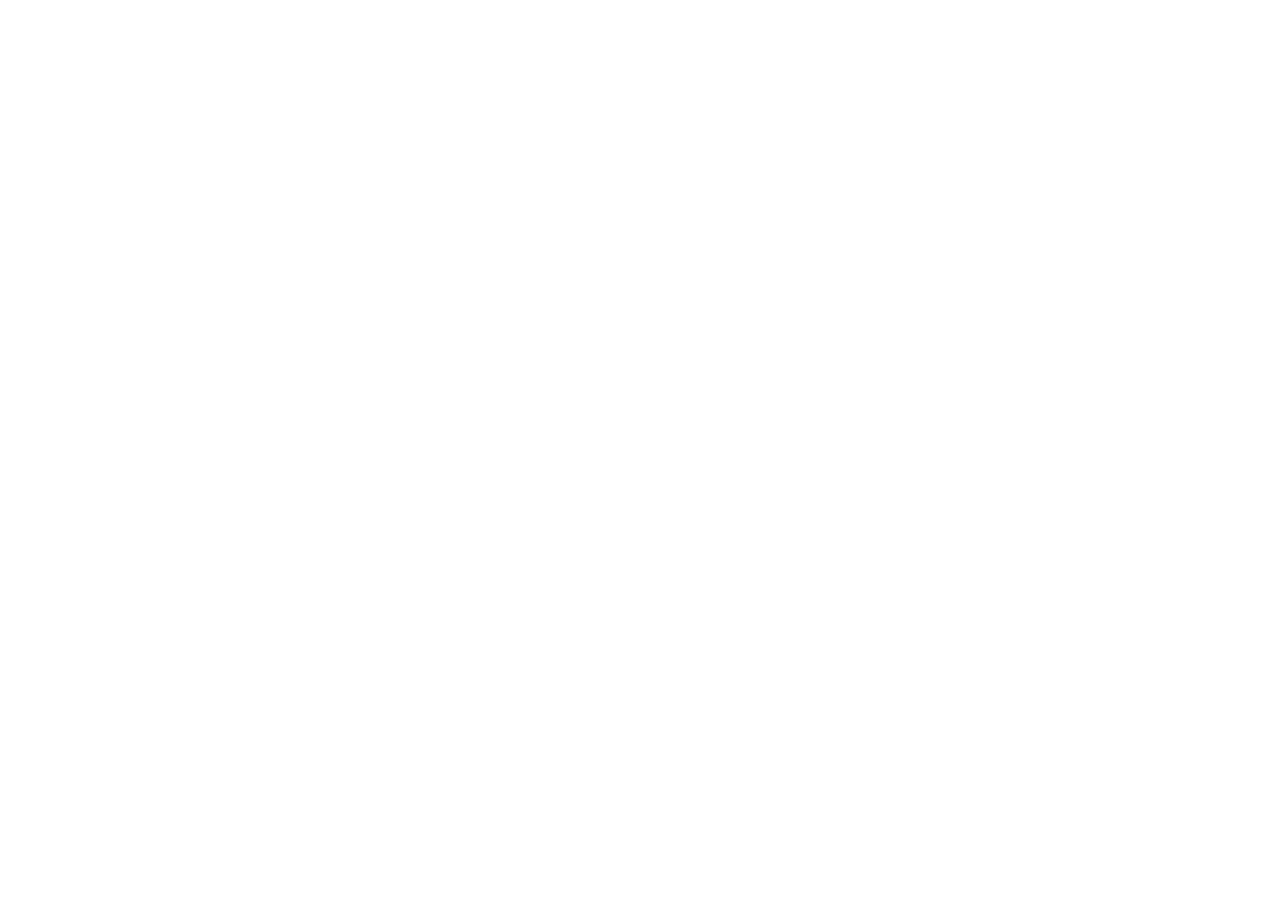
==== index.html @ 314876eb "la genèse" ====
<!DOCTYPE html>
<html lang="fr">
<head>
    <meta charset="UTF-8">
    <meta name="viewport" content="width=device-width, initial-scale=1.0">
    <link rel="stylesheet" href="assets/css/indexStyle.css">
    <title>VS PROD - Label de production de Street Artiste / AMIENS</title>
</head>

<body >




</body>


</html>
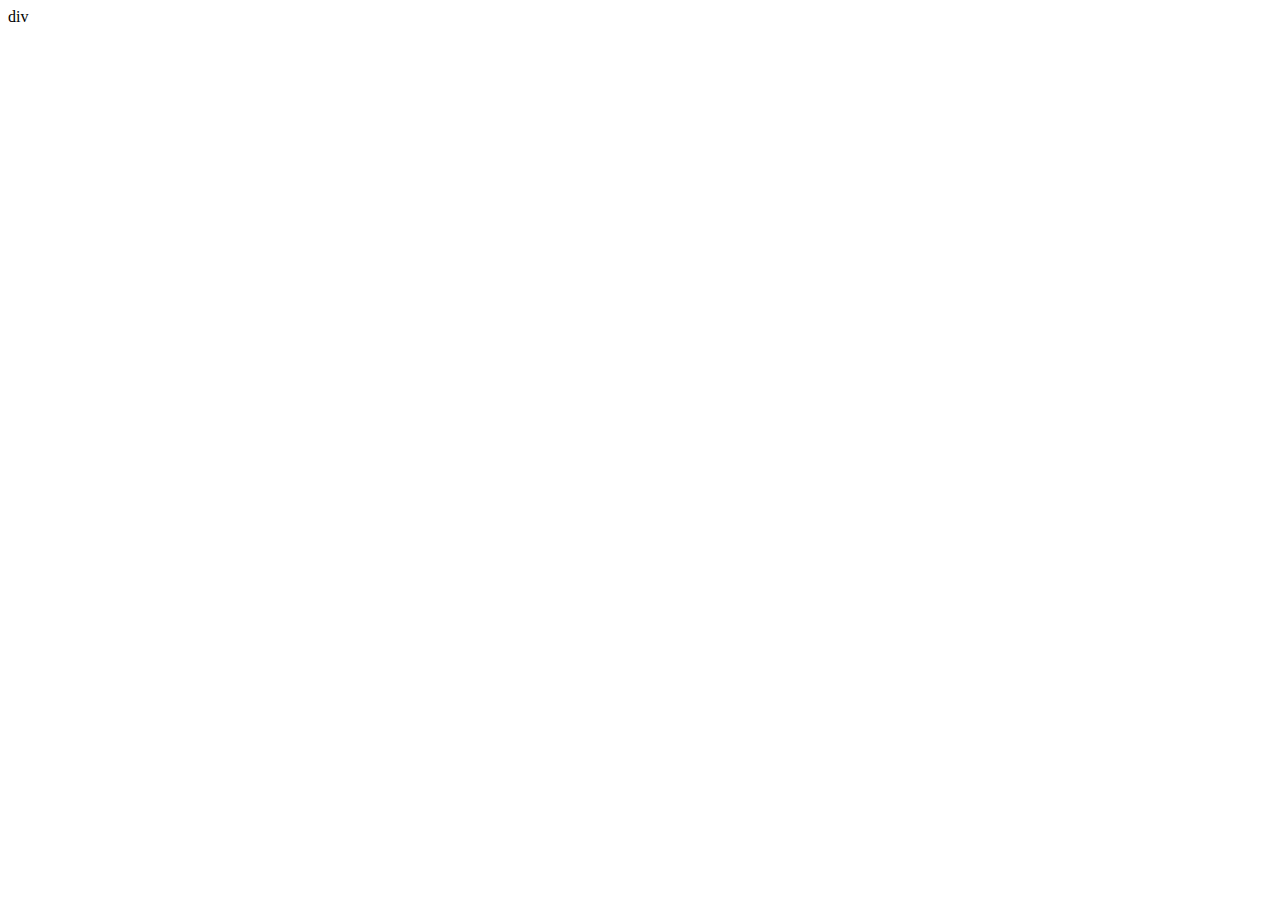
==== commit b80c83e8: "Merge branch 'VSPdev' of https://github.com/JOURDANVincent/VSPROD into VSPdev" ====
--- a/index.html
+++ b/index.html
@@ -9,7 +9,7 @@
 
 <body >
 
-
+    div
 
 
 </body>
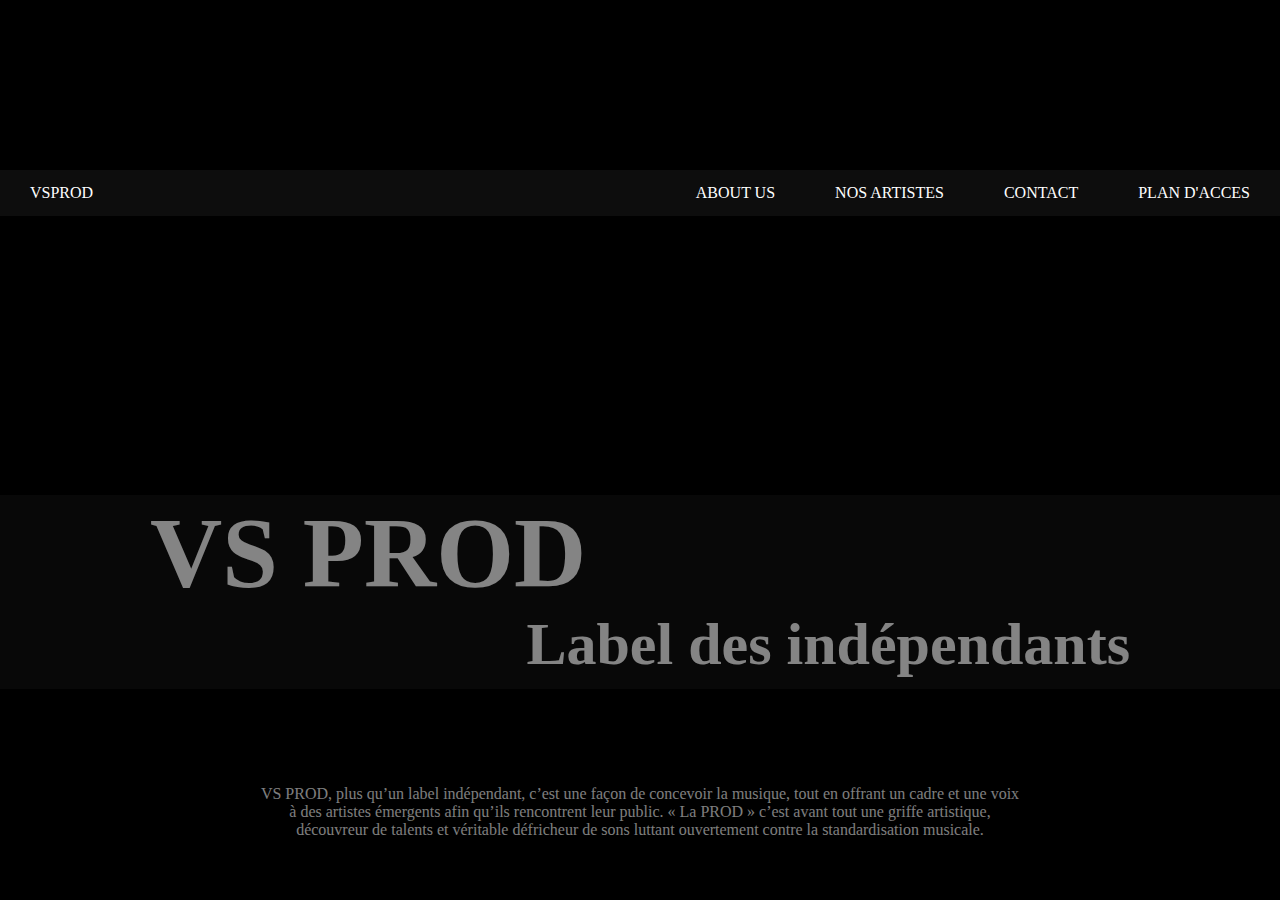
==== commit 6924db8b: "maj commenaitaire html et css" ====
--- a/index.html
+++ b/index.html
@@ -1,18 +1,44 @@
 <!DOCTYPE html>
-<html lang="fr">
+<html lang="en">
 <head>
     <meta charset="UTF-8">
     <meta name="viewport" content="width=device-width, initial-scale=1.0">
-    <link rel="stylesheet" href="assets/css/indexStyle.css">
+    <link rel="stylesheet" href="assets/css/style.css">
     <title>VS PROD - Label de production de Street Artiste / AMIENS</title>
 </head>
-
-<body >
-
-    div
+<body>
+    
+  <!--Video bg page de garde -->
+  <div id="homePage">
+    <video autoplay loop muted id="videobg" poster=none>
+      <source src="assets/video/coyote-elblanco-rmk-comptearebours-car2 (online-video-cutter.com).mp4" type="video/mp4">
+    </video>
+    <div class="textLabelBox">
+        <div><h2 id=titleBG>VS PROD </h2></div>
+        <div><h3 id="subTitleBG">Label des indépendants</h3></div>
+    </div>
+    <div>
+      <p id=textBG>
+        VS PROD, plus qu’un label indépendant, c’est une façon de concevoir la musique, 
+        tout en offrant un cadre et 
+        une voix à des artistes émergents afin qu’ils rencontrent leur public.
+        « La PROD » c’est avant tout une griffe artistique, découvreur de talents et
+        véritable défricheur de sons luttant ouvertement contre la standardisation musicale. 
+      </p>
+    </div>
+  </div>
+    
+  </div>
+  
+  <!-- Bar de Navigation avec option sticky-->
+  <ul class=navBar id=navBar>
+    <li class=navItem style="float: left;"><a class=active href="#homePage">VSPROD</a></li>
+    <li class=navItem><a href="#accessPage">PLAN D'ACCES</a></li>
+    <li class=navItem><a href="#contactPage">CONTACT</a></li>
+    <li class=navItem><a href="#artistPage">NOS ARTISTES</a></li>
+    <li class=navItem><a href="#aboutPage">ABOUT US</a></li>
+  </ul>
 
 
 </body>
-
-
 </html>--- a/assets/css/style.css
+++ b/assets/css/style.css
@@ -0,0 +1,99 @@
+html, body {
+  margin: 0;
+  padding: 0;
+  background: black;
+  color: white
+}
+
+img {
+  width: 100%;
+  height: auto;
+}
+
+/* Vide en bg page de garde */
+video {
+  position: relative;
+  z-index: 2;
+  margin-left: 8%;
+  height: 84%;
+  width: 84%;
+}
+/* Box Text par dessus la video */
+.textLabelBox {
+  display: flex;
+  flex-direction: column;
+  position: absolute;
+  z-index: 3;
+  height: auto;
+  width: 100%;
+  left: 0;
+  top: 55%;
+  background-color:  rgba(16,16,16, 0.5);
+  box-shadow: 2px 2px 2px 2px black;
+  color: rgba(255, 255, 255, 0.5);
+}
+.textLabelBox h2, .textLabelBox h3, .textLabelBox p {
+  margin: 0;
+  padding: 0;
+}
+/* titre superposé à  la video */
+#titleBG {
+  float: left;
+  font-size: 100px;
+  padding-left: 150px;
+}
+#subTitleBG {
+  float: right;
+  font-size: 60px;
+  padding-right: 150px;
+  margin-bottom: 10px;
+}
+#textBG {
+  z-index: 5;
+  position: absolute;
+  width: 60%;
+  left: 20%;
+  bottom: 5%;
+  text-align: center;
+  color: rgba(255, 255, 255, 0.5);
+}
+
+
+/* bar de navigation mode sticky*/
+.navBar {
+  z-index: 50;
+  list-style-type: none;
+  height: auto;
+  width: 100%;
+  padding: 0;
+  overflow: hidden;
+  background-color: rgba(16,16,16,0.8);
+  position: -webkit-sticky; /* Safari */
+  box-shadow: 2px 2px 2px 2px black;
+  position: sticky;
+  top: 0;
+}
+.navBar li {
+  float: right;
+}
+.navBar a {
+  display: block;
+  color: white;
+  text-align: center;
+  padding: 14px 30px;
+  text-decoration: none;
+  border-radius: 5px;
+}
+.navBar a:focus {
+  background-color:#151515;
+  opacity: 0.8;
+  color: #c87c60
+}
+.navBar a:hover {
+  background-color: #111;
+  opacity: 0.8;
+}
+.navBar a:active {
+  background-color:#252525;
+  opacity: 0.8;
+}
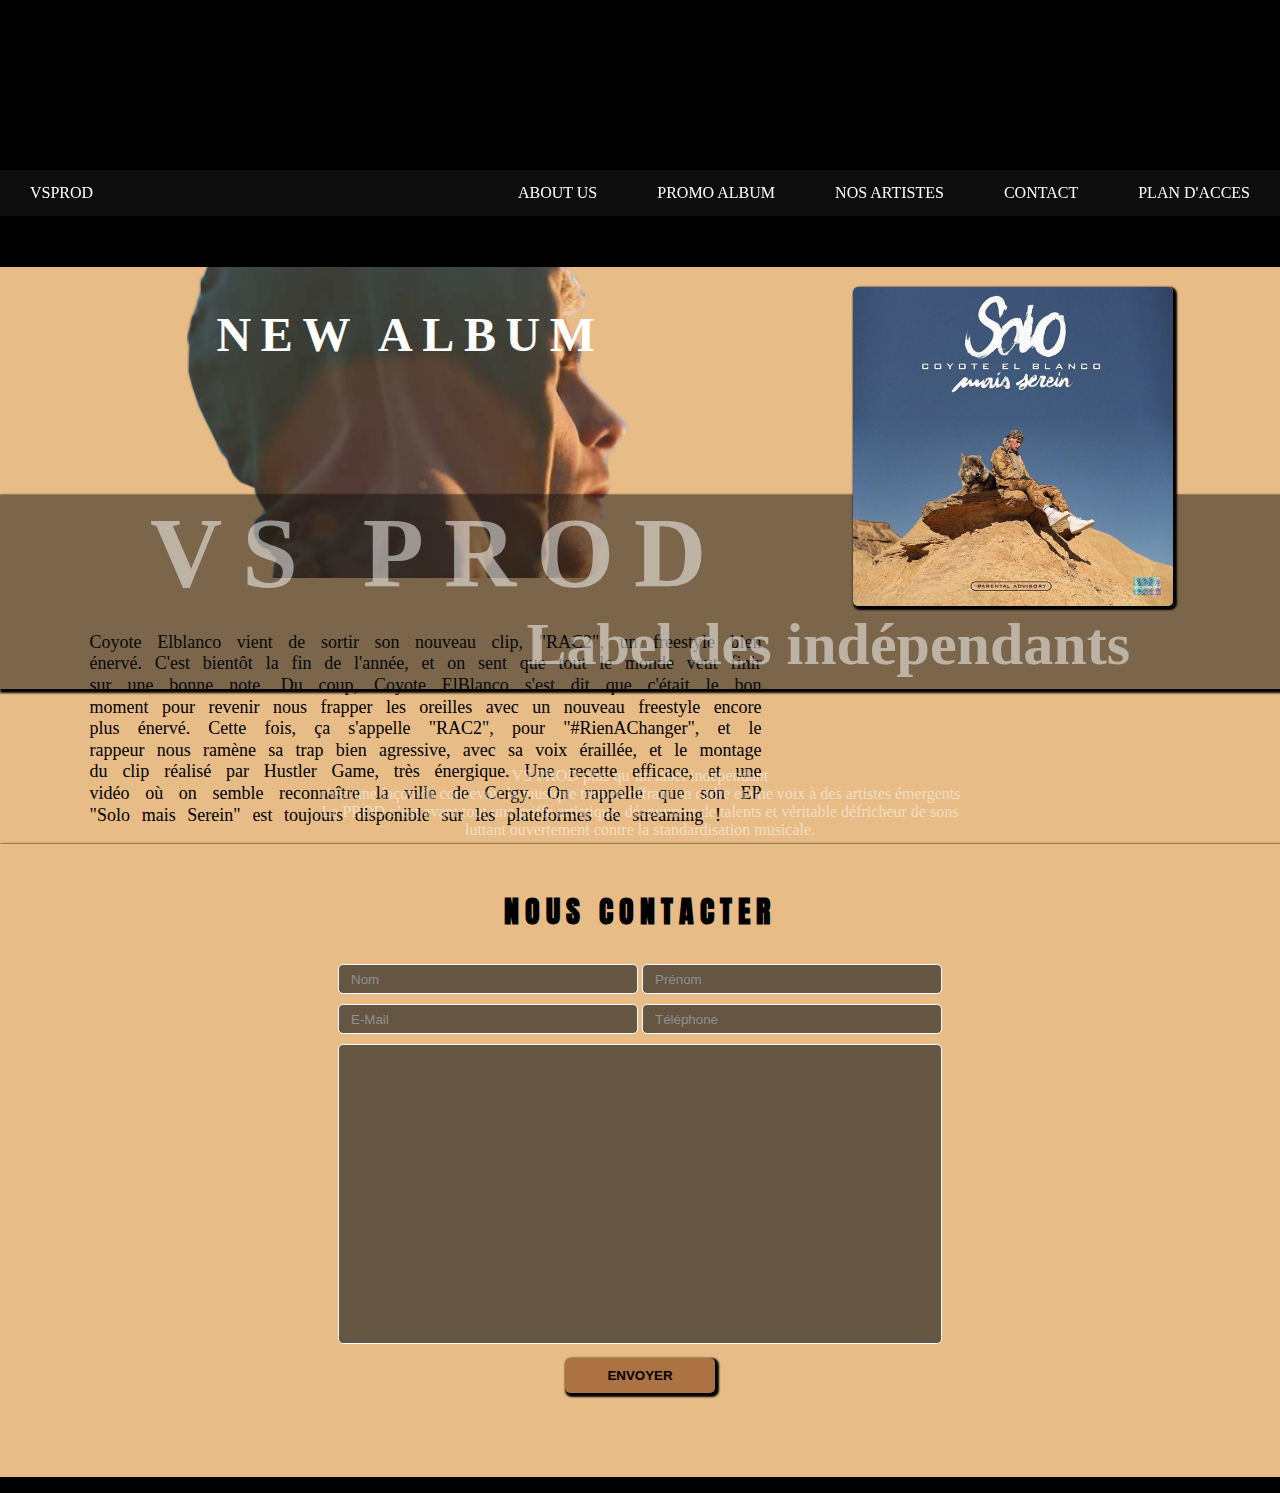
==== commit 05edeaef: "ajout effet transition sur homepage" ====
--- a/index.html
+++ b/index.html
@@ -3,7 +3,11 @@
 <head>
     <meta charset="UTF-8">
     <meta name="viewport" content="width=device-width, initial-scale=1.0">
+    <link href="https://fonts.googleapis.com/css2?family=Anton&display=swap" rel="stylesheet">
+    <link rel="stylesheet" href="assets/css/transition.css">
     <link rel="stylesheet" href="assets/css/style.css">
+    <link rel="stylesheet" href="assets/css/bloc2-newalbum.css">
+    <link rel="stylesheet" href="assets/css/form (copie).css">
     <title>VS PROD - Label de production de Street Artiste / AMIENS</title>
 </head>
 <body>
@@ -13,18 +17,19 @@
     <video autoplay loop muted id="videobg" poster=none>
       <source src="assets/video/coyote-elblanco-rmk-comptearebours-car2 (online-video-cutter.com).mp4" type="video/mp4">
     </video>
-    <div class="textLabelBox">
-        <div><h2 id=titleBG>VS PROD </h2></div>
-        <div><h3 id="subTitleBG">Label des indépendants</h3></div>
+    
+    <div class="textLabelBox" >
+        <div><h2 class="titleColor" id=titleBG>VS PROD </h2></div>
+        <div><h3 class=imgBlink id="subTitleBG">Label des indépendants</h3></div>
     </div>
     <div>
-      <p id=textBG>
-        VS PROD, plus qu’un label indépendant, c’est une façon de concevoir la musique, 
-        tout en offrant un cadre et 
-        une voix à des artistes émergents afin qu’ils rencontrent leur public.
-        « La PROD » c’est avant tout une griffe artistique, découvreur de talents et
-        véritable défricheur de sons luttant ouvertement contre la standardisation musicale. 
-      </p>
+        <p class="showen" id=textBG>
+            <span class=titleColor>VS PROD</span> plus qu’un  <span class=titleColor>label indépendant</span> <br> c’est une façon de concevoir la musique 
+            tout en offrant un cadre et 
+            une voix à des artistes émergents<br>
+            <span class=titleColor >La PROD</span> c’est avant tout une griffe artistique, découvreur de talents et
+            véritable défricheur de sons <br> luttant ouvertement contre la standardisation musicale. 
+        </p>
     </div>
   </div>
     
@@ -34,11 +39,104 @@
   <ul class=navBar id=navBar>
     <li class=navItem style="float: left;"><a class=active href="#homePage">VSPROD</a></li>
     <li class=navItem><a href="#accessPage">PLAN D'ACCES</a></li>
-    <li class=navItem><a href="#contactPage">CONTACT</a></li>
+    <li class=navItem><a href="#bloc4">CONTACT</a></li>
     <li class=navItem><a href="#artistPage">NOS ARTISTES</a></li>
+    <li class=navItem><a href="#newalbum">PROMO ALBUM</a></li>
     <li class=navItem><a href="#aboutPage">ABOUT US</a></li>
   </ul>
 
 
+  <!--BLOC 2 NEW ALBUM -->
+  <div id="newalbum">
+    <div id="newalbum-left">
+        <div class="titleBlink" id="title-newalbum">
+            <h2>NEW ALBUM</h2>
+        </div>
+        <div id="imgCoyoteDetourage">
+            <img src="assets/img/coyote-detourage.png" alt="coyote"></div>
+
+
+        <p>
+            Coyote Elblanco vient de sortir son nouveau clip, "RAC2", un freestyle bien énervé. C'est bientôt la fin de l'année, et on sent que tout le monde veut finir sur une bonne note. Du coup, Coyote ElBlanco s'est dit que c'était le bon moment pour revenir
+            nous frapper les oreilles avec un nouveau freestyle encore plus énervé. Cette fois, ça s'appelle "RAC2", pour "#RienAChanger", et le rappeur nous ramène sa trap bien agressive, avec sa voix éraillée, et le montage du clip réalisé par Hustler
+            Game, très énergique. Une recette efficace, et une vidéo où on semble reconnaître la ville de Cergy. On rappelle que son EP "Solo mais Serein" est toujours disponible sur les plateformes de streaming !
+        </p>
+    </div>
+    <div id="newalbum-right">
+        <!-- <div class="image-clignote" id="title-newalbum">
+            <h2>NEW ALBUM</h2>
+        </div> -->
+        <div id="vignettealbum">
+            <img class="imgBlink" src="assets/img/coyote-img-newalbum.jpg" alt="Pochette Album">
+
+
+        </div>
+        <div id="lecteur">
+            <iframe  src="https://www.youtube.com/embed/tOz1v3KYWaY" frameborder="0" allow="accelerometer; autoplay; clipboard-write; encrypted-media; gyroscope; picture-in-picture" allowfullscreen></iframe>
+        </div>
+    </div>
+</div>
+
+
+
+<div id="bloc4">
+  <!-- Formulaire de contact -->
+  <section class="contactUs">
+        <div><h2>Nous contacter</h2></div>
+        
+        <form class="contactForm" action="" method="get">
+            <div>
+                <input class="lastname" type="text" name="lastname" id="lastname" required placeholder="Nom">
+                <input class="firstname" type="text" name="firstnam" id="firstname" required
+                    placeholder="Prénom">
+            </div>
+            <div>
+                <input class="email" type="email" name="email" id="email" placeholder="E-Mail">
+                <input class="phoneForm" type="tel" name="phone" id="phone" maxlength="10" pattern="[0-9]{10}" placeholder="Téléphone">
+            </div>
+            <div>
+                <textarea class="message" name="message" id="message" cols="30" rows="10"></textarea>
+            </div>
+            <div>
+                <input  class="submitButton" class=titleColor type="submit" value="Envoyer">
+            </div>
+        </form>
+  </section>
+
+
+<!-- Carte & adresse -->
+
+  <!-- <section class="map">
+      <iframe class="googleMap" src="https://www.google.com/maps/embed?pb=!1m18!1m12!1m3!1d2570.4685895315006!2d2.299287016060849!3d49.89000537940187!2m3!1f0!2f0!3f0!3m2!1i1024!2i768!4f13.1!3m3!1m2!1s0x47e78446501e03cb%3A0xd90c13e3b01c0596!2s70%20Rue%20des%20Jacobins%2C%2080000%20Amiens!5e0!3m2!1sfr!2sfr!4v1602765093032!5m2!1sfr!2sfr" width="450" height="200" frameborder="0" style="border:0;" allowfullscreen="" aria-hidden="false" tabindex="0"></iframe>
+      <div class="socials">
+          <div class="soundcloud">
+              <a href="#"><img src="assets/img/soundcloud.svg" alt="Icone Souncloud"></a>
+          </div>
+          <div class="facebook">
+              <a href="#"><img src="assets/img/facebook.svg" alt="Icone Souncloud"></a>
+          </div>
+          <div class="instagram">
+              <a href="#"><img src="assets/img/instagram.svg" alt="Icone Souncloud"></a>        
+          </div>
+          <div class="twitter">
+              <a href="#"><img src="assets/img/twitter.svg" alt="Icone Souncloud"></a>
+          </div>
+      </div>
+  </section>
+</div> -->
+
+
 </body>
+
+<footer>
+    <ul class=footerLink>
+        <l><a href=""><img class="footerLink" src="assets/img/twitter.svg" alt=""></a></l>
+        <l><a href=""><img class="footerLink" src="assets/img/facebook.svg" alt=""></a></l>
+        <l><a href=""><img class="footerLink" src="assets/img/instagram.svg" alt=""></a></l>
+        <l><a href=""><img class="footerLink" src="assets/img/" alt=""></a></l>
+        <l><a href=""><img class="footerLink" src="assets/img/" alt=""></a></l>
+    </ul>
+</footer>
+
+
 </html>--- a/assets/css/transition.css
+++ b/assets/css/transition.css
@@ -0,0 +1,58 @@
+.hpBlink  {
+    animation-duration: 1s;
+    animation-name: clignoter;
+    animation-iteration-count: 5;
+    transition: none;
+ }
+ @keyframes clignoter {
+   0%   { opacity:1; }
+   40%   {opacity:0; }
+   100% { opacity:1; }
+ }
+
+.titleBlink  {
+    animation-duration: .8s;
+    animation-name: clignoter;
+    animation-iteration-count: infinite;
+    transition: none;
+ }
+ @keyframes clignoter {
+   0%   { opacity:1; }
+   40%   {opacity:0; }
+   100% { opacity:1; }
+ }
+
+ .imgBlink  {
+    animation-duration: 1s;
+    animation-name: clignoter;
+    animation-iteration-count: 5;
+    transition: none;
+ }
+ @keyframes clignoter {
+   0%   { opacity:1; }
+   40%   {opacity:0; }
+   100% { opacity:1; }
+ }
+
+ .showen  {
+    animation-duration: 30s;
+    animation-name: show;
+    animation-iteration-count: 1;
+    transition: none;
+ }
+ @keyframes show {
+   0%   { opacity:0; }
+   100% { opacity:1; }
+ }
+
+ .hidden  {
+    animation-duration: 20s;
+    animation-name: hide;
+    animation-iteration-count: 1;
+    transition: none;
+ }
+ @keyframes hide {
+   0%   { opacity:1; }
+   80%   { opacity:1; }
+   100% { opacity:0; }
+ }
--- a/assets/css/bloc2-newalbum.css
+++ b/assets/css/bloc2-newalbum.css
@@ -0,0 +1,82 @@
+html,
+body {
+    margin: 0;
+    padding: 0;
+}
+
+h2 {
+    font-family: Roboto;
+    letter-spacing: 0.2em;
+    font-weight: 900;
+}
+
+/*BLOC 2 - NEW ALBUM */
+
+#newalbum {
+    display: flex;
+    width: 100%;
+    height: 100%;
+    margin-top: 4%;
+    background-color: #E7BC87;
+}
+
+#newalbum-left {
+    position: relative;
+    width: 70%;
+    height: 100%;
+}
+
+#imgCoyoteDetourage {
+    width: 60%;
+    margin-left: 25%;
+    height: auto;
+    opacity: 0.8;
+    padding-top: 0;
+}
+#title-newalbum {
+    z-index: 5;
+    position: absolute;
+    left: 29%;
+    width: 100%;
+    height: 10%;
+    font-size: 32px;
+    color: rgb(255, 255, 255);
+    margin: 0;
+    padding: 0;
+}
+
+#newalbum-left p {
+    width: 90%;
+    height: 30%;
+    padding-left: 12%;
+    margin-top: 50px;
+    font-size: 18px;
+    word-spacing: 0.4em;
+    line-height: 1.2em;
+    color: black;
+    text-align: justify;
+}
+
+#newalbum-right {
+    padding: 0;
+    z-index: 5;
+    width: 50%;
+    height: 100%;
+    display: inline;
+    text-align: center;
+    
+}
+
+#vignettealbum img {
+    width: 60%;
+    height: auto;
+    margin-top: 20px;
+    margin-bottom: 25px;
+    border-radius: 5px;
+    box-shadow: 2px 2px 2px 2px black;
+}
+
+#lecteur {
+    display: inline;  
+    width: 60%;
+}3--- a/assets/css/form (copie).css
+++ b/assets/css/form (copie).css
@@ -0,0 +1,143 @@
+body, html {
+    margin: 0;
+    padding: 0;
+}
+
+/* Bloc 4 - Formulaire */
+
+#bloc4 {
+    background-color: #E7BC87;
+    width: 100%;
+    height: 100%;
+    /* background-color:  rgba(16,16,16, 0.3); */
+    box-shadow: 2px 2px 2px 2px black;
+}
+
+.contactUs h2 {
+    /* font-family: 'Roboto Slab', serif; */
+    color: black;
+    letter-spacing: 0.2em;
+    font-weight: 900;
+    text-transform: uppercase;
+    text-align: center;
+    padding-left: 0;
+    margin-bottom: 30px;
+    text-align: center;
+    align-items: center;
+}    
+
+/* styles formulaire de contact */
+
+.contactUs {
+    padding-top: 20px;
+    text-align: center;
+    height: auto;
+}
+.contactUs h2 {
+    font-size: 30px;
+    font-family: 'Anton', sans-serif;
+}
+
+
+.lastname, .firstname, .email, .phoneForm, .message  {
+    background:#242323aa;
+    border: 1px solid  #FFF;
+    border-radius: 5px;
+    margin-bottom: 10px;
+    padding-right: 0;
+}
+
+.lastname:hover, .firstname:hover, .email:hover, .phoneForm:hover, .message:hover  {
+    border: 2px solid  #FFF;
+    box-sizing: border-box;
+}
+
+.lastname::placeholder, .firstname::placeholder, .email::placeholder, .phoneForm::placeholder {
+    color:#909090;
+    /* font-weight: bold; */
+    padding-left: 10px;    
+}
+
+.lastname, .firstname, .email, .phoneForm {
+    height: 30px;
+    width: 300px;
+    box-sizing: border-box;
+}
+
+.message{
+    height: 300px;
+    width: 604px;
+    color: #FFF;
+    resize: none;
+    box-sizing: border-box;
+}
+
+.submitButton {
+    border: none;
+    border-radius: 5px;
+    width: 150px;
+    height: 35px;
+    text-transform: uppercase;
+    color: #000;
+    background: #ac7241;
+    /* border-radius: 5px; */
+    box-shadow: 2px 2px 2px 2px black;
+    font-family: Helvetica, sans-serif;
+    font-weight: 700;
+    margin-bottom: 50px;
+}
+
+.submitButton:hover {
+    border: 2px solid #E53411;
+    font-family: 'Anton', sans-serif;
+}
+
+
+/* Styles carte et adresse */
+
+.map {
+    display: flex;
+    align-content: center;
+    width: 100%;
+    height: auto;
+    background-color:  rgba(16,16,16, 0.9);
+    box-shadow: 2px 2px 2px 2px black;
+}
+
+.googleMap {
+    margin-left: 210px;
+    padding-bottom: 50px;
+}
+
+.socials img {
+    width: 50px;
+    height: 50px;
+}
+
+.socials {
+    margin: 33px auto 33px 40px; 
+    /* margin-top: 33px; */
+    width: 50px;
+    height: 50px;
+    display: grid;
+    grid-template-columns: repeat(2, 1fr);
+    grid-template-rows: repeat(2, 1fr);
+    grid-column-gap: 20px;
+    grid-row-gap: 20px;
+}
+    
+.soundcloud {
+     grid-area: 1 / 1 / 2 / 2;
+}
+
+.facebook {
+    grid-area: 1 / 2 / 2 / 3;
+}
+
+.instagram {
+    grid-area: 2 / 1 / 3 / 2;
+}
+
+.twitter {
+    grid-area: 2 / 2 / 3 / 3;
+}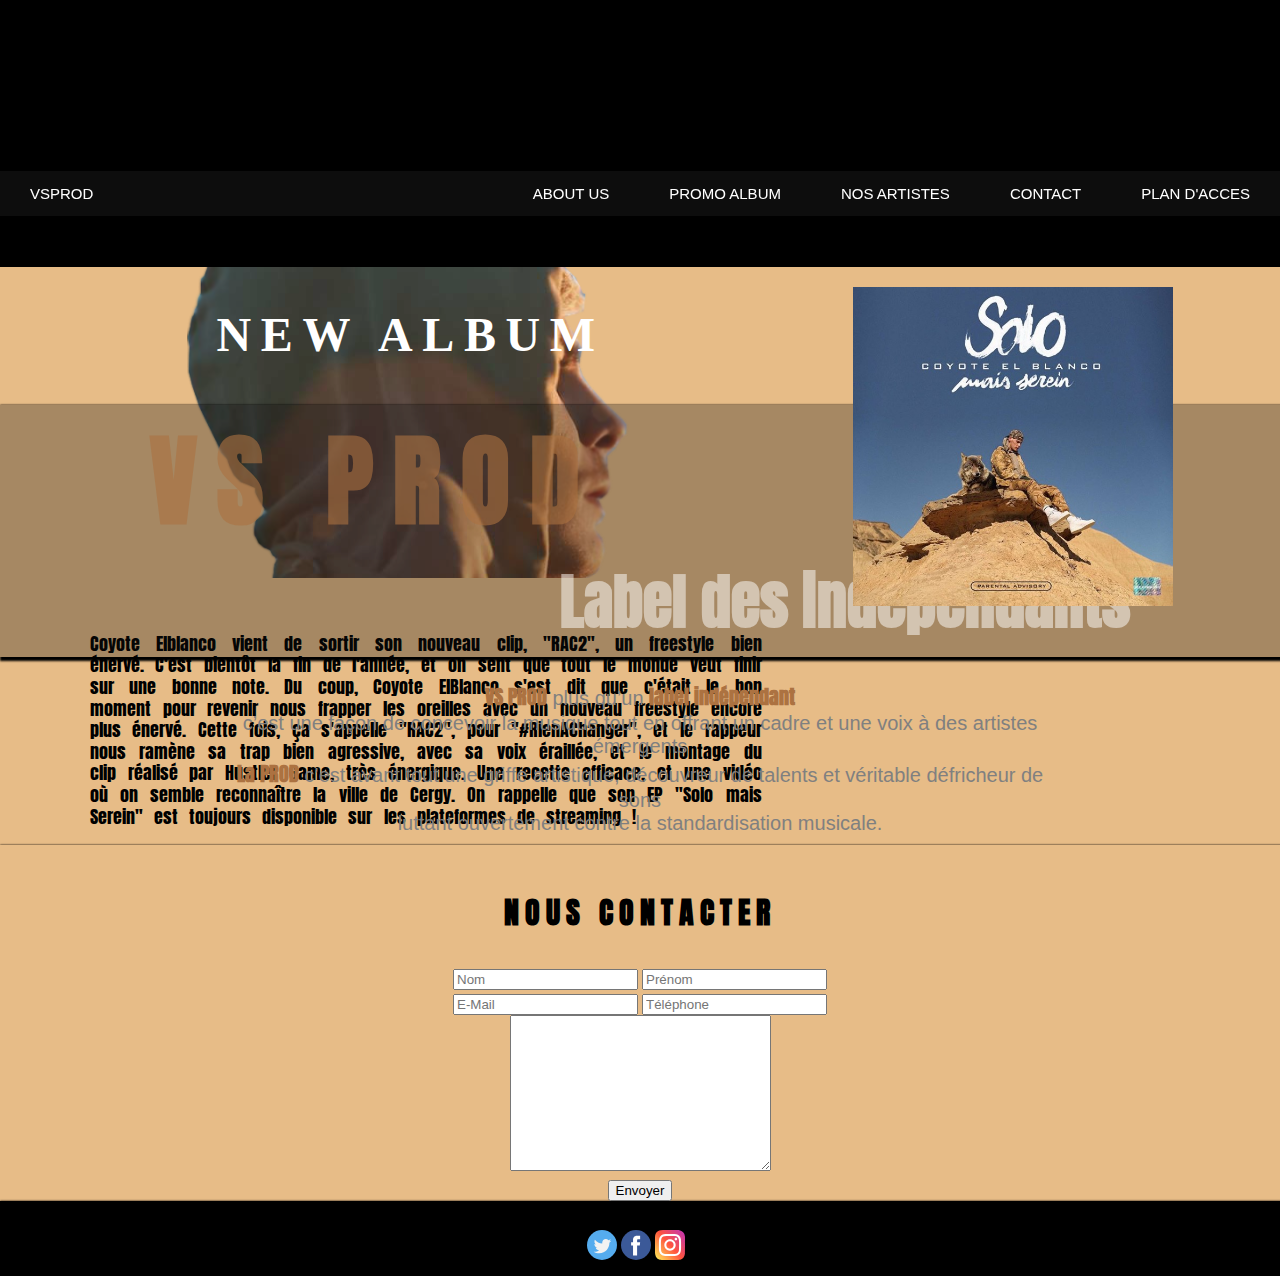
==== commit 252e6cc8: "1er commit article artiste" ====
--- a/index.html
+++ b/index.html
@@ -1,112 +1,118 @@
 <!DOCTYPE html>
 <html lang="en">
+
 <head>
     <meta charset="UTF-8">
     <meta name="viewport" content="width=device-width, initial-scale=1.0">
     <link href="https://fonts.googleapis.com/css2?family=Anton&display=swap" rel="stylesheet">
+    <link href="https://fonts.googleapis.com/css2?family=Roboto+Slab:wght@300;400;900&family=Roboto:wght@100;500&display=swap">
+
     <link rel="stylesheet" href="assets/css/transition.css">
     <link rel="stylesheet" href="assets/css/style.css">
     <link rel="stylesheet" href="assets/css/bloc2-newalbum.css">
     <link rel="stylesheet" href="assets/css/form (copie).css">
     <title>VS PROD - Label de production de Street Artiste / AMIENS</title>
 </head>
+
 <body>
-    
-  <!--Video bg page de garde -->
-  <div id="homePage">
-    <video autoplay loop muted id="videobg" poster=none>
+
+    <!--Video bg page de garde -->
+    <div id="homePage">
+        <video autoplay loop muted id="videobg" poster=none>
       <source src="assets/video/coyote-elblanco-rmk-comptearebours-car2 (online-video-cutter.com).mp4" type="video/mp4">
     </video>
-    
-    <div class="textLabelBox" >
-        <div><h2 class="titleColor" id=titleBG>VS PROD </h2></div>
-        <div><h3 class=imgBlink id="subTitleBG">Label des indépendants</h3></div>
+
+        <div class="textLabelBox">
+            <div>
+                <h2 class="titleColor" id=titleBG>VS PROD </h2>
+            </div>
+            <div>
+                <h3 class=imgBlink id="subTitleBG">Label des indépendants</h3>
+            </div>
+        </div>
+        <div>
+            <p class="showen" id=textBG>
+                <span class=titleColor>VS PROD</span> plus qu’un <span class=titleColor>label indépendant</span> <br> c’est une façon de concevoir la musique tout en offrant un cadre et une voix à des artistes émergents<br>
+                <span class=titleColor>La PROD</span> c’est avant tout une griffe artistique, découvreur de talents et véritable défricheur de sons <br> luttant ouvertement contre la standardisation musicale.
+            </p>
+        </div>
     </div>
-    <div>
-        <p class="showen" id=textBG>
-            <span class=titleColor>VS PROD</span> plus qu’un  <span class=titleColor>label indépendant</span> <br> c’est une façon de concevoir la musique 
-            tout en offrant un cadre et 
-            une voix à des artistes émergents<br>
-            <span class=titleColor >La PROD</span> c’est avant tout une griffe artistique, découvreur de talents et
-            véritable défricheur de sons <br> luttant ouvertement contre la standardisation musicale. 
-        </p>
+
     </div>
-  </div>
-    
-  </div>
-  
-  <!-- Bar de Navigation avec option sticky-->
-  <ul class=navBar id=navBar>
-    <li class=navItem style="float: left;"><a class=active href="#homePage">VSPROD</a></li>
-    <li class=navItem><a href="#accessPage">PLAN D'ACCES</a></li>
-    <li class=navItem><a href="#bloc4">CONTACT</a></li>
-    <li class=navItem><a href="#artistPage">NOS ARTISTES</a></li>
-    <li class=navItem><a href="#newalbum">PROMO ALBUM</a></li>
-    <li class=navItem><a href="#aboutPage">ABOUT US</a></li>
-  </ul>
+
+    <!-- Bar de Navigation avec option sticky-->
+    <ul class=navBar id=navBar>
+        <li class=navItem style="float: left;"><a class=active href="#homePage">VSPROD</a></li>
+        <li class=navItem><a href="#accessPage">PLAN D'ACCES</a></li>
+        <li class=navItem><a href="#bloc4">CONTACT</a></li>
+        <li class=navItem><a href="#artistPage">NOS ARTISTES</a></li>
+        <li class=navItem><a href="#newalbum">PROMO ALBUM</a></li>
+        <li class=navItem><a href="#aboutPage">ABOUT US</a></li>
+    </ul>
 
 
-  <!--BLOC 2 NEW ALBUM -->
-  <div id="newalbum">
-    <div id="newalbum-left">
-        <div class="titleBlink" id="title-newalbum">
-            <h2>NEW ALBUM</h2>
-        </div>
-        <div id="imgCoyoteDetourage">
-            <img src="assets/img/coyote-detourage.png" alt="coyote"></div>
+    <!--BLOC 2 NEW ALBUM -->
+    <div id="newalbum">
+        <div id="newalbum-left">
+            <div class="titleBlink" id="title-newalbum">
+                <h2>NEW ALBUM</h2>
+            </div>
+            <div id="imgCoyoteDetourage">
+                <img src="assets/img/coyote-detourage.png" alt="coyote"></div>
 
 
-        <p>
-            Coyote Elblanco vient de sortir son nouveau clip, "RAC2", un freestyle bien énervé. C'est bientôt la fin de l'année, et on sent que tout le monde veut finir sur une bonne note. Du coup, Coyote ElBlanco s'est dit que c'était le bon moment pour revenir
-            nous frapper les oreilles avec un nouveau freestyle encore plus énervé. Cette fois, ça s'appelle "RAC2", pour "#RienAChanger", et le rappeur nous ramène sa trap bien agressive, avec sa voix éraillée, et le montage du clip réalisé par Hustler
-            Game, très énergique. Une recette efficace, et une vidéo où on semble reconnaître la ville de Cergy. On rappelle que son EP "Solo mais Serein" est toujours disponible sur les plateformes de streaming !
-        </p>
-    </div>
-    <div id="newalbum-right">
-        <!-- <div class="image-clignote" id="title-newalbum">
+            <p>
+                Coyote Elblanco vient de sortir son nouveau clip, "RAC2", un freestyle bien énervé. C'est bientôt la fin de l'année, et on sent que tout le monde veut finir sur une bonne note. Du coup, Coyote ElBlanco s'est dit que c'était le bon moment pour revenir
+                nous frapper les oreilles avec un nouveau freestyle encore plus énervé. Cette fois, ça s'appelle "RAC2", pour "#RienAChanger", et le rappeur nous ramène sa trap bien agressive, avec sa voix éraillée, et le montage du clip réalisé par Hustler
+                Game, très énergique. Une recette efficace, et une vidéo où on semble reconnaître la ville de Cergy. On rappelle que son EP "Solo mais Serein" est toujours disponible sur les plateformes de streaming !
+            </p>
+        </div>
+        <div id="newalbum-right">
+            <!-- <div class="image-clignote" id="title-newalbum">
             <h2>NEW ALBUM</h2>
         </div> -->
-        <div id="vignettealbum">
-            <img class="imgBlink" src="assets/img/coyote-img-newalbum.jpg" alt="Pochette Album">
+            <div id="vignettealbum">
+                <img class="imgBlink" src="assets/img/coyote-img-newalbum.jpg" alt="Pochette Album">
 
 
-        </div>
-        <div id="lecteur">
-            <iframe  src="https://www.youtube.com/embed/tOz1v3KYWaY" frameborder="0" allow="accelerometer; autoplay; clipboard-write; encrypted-media; gyroscope; picture-in-picture" allowfullscreen></iframe>
+            </div>
+            <div id="lecteur">
+                <iframe src="https://www.youtube.com/embed/tOz1v3KYWaY" frameborder="0" allow="accelerometer; autoplay; clipboard-write; encrypted-media; gyroscope; picture-in-picture" allowfullscreen></iframe>
+            </div>
         </div>
     </div>
-</div>
 
 
 
-<div id="bloc4">
-  <!-- Formulaire de contact -->
-  <section class="contactUs">
-        <div><h2>Nous contacter</h2></div>
-        
-        <form class="contactForm" action="" method="get">
+    <div id="bloc4">
+        <!-- Formulaire de contact -->
+        <section class="contactUs">
             <div>
-                <input class="lastname" type="text" name="lastname" id="lastname" required placeholder="Nom">
-                <input class="firstname" type="text" name="firstnam" id="firstname" required
-                    placeholder="Prénom">
+                <h2>Nous contacter</h2>
             </div>
-            <div>
-                <input class="email" type="email" name="email" id="email" placeholder="E-Mail">
-                <input class="phoneForm" type="tel" name="phone" id="phone" maxlength="10" pattern="[0-9]{10}" placeholder="Téléphone">
-            </div>
-            <div>
-                <textarea class="message" name="message" id="message" cols="30" rows="10"></textarea>
-            </div>
-            <div>
-                <input  class="submitButton" class=titleColor type="submit" value="Envoyer">
-            </div>
-        </form>
-  </section>
+
+            <form class="contactForm" action="" method="get">
+                <div>
+                    <input class="lastname" type="text" name="lastname" id="lastname" required placeholder="Nom">
+                    <input class="firstname" type="text" name="firstnam" id="firstname" required placeholder="Prénom">
+                </div>
+                <div>
+                    <input class="email" type="email" name="email" id="email" placeholder="E-Mail">
+                    <input class="phoneForm" type="tel" name="phone" id="phone" maxlength="10" pattern="[0-9]{10}" placeholder="Téléphone">
+                </div>
+                <div>
+                    <textarea class="message" name="message" id="message" cols="30" rows="10"></textarea>
+                </div>
+                <div>
+                    <input class="submitButton" class=titleColor type="submit" value="Envoyer">
+                </div>
+            </form>
+        </section>
 
 
-<!-- Carte & adresse -->
+        <!-- Carte & adresse -->
 
-  <!-- <section class="map">
+        <!-- <section class="map">
       <iframe class="googleMap" src="https://www.google.com/maps/embed?pb=!1m18!1m12!1m3!1d2570.4685895315006!2d2.299287016060849!3d49.89000537940187!2m3!1f0!2f0!3f0!3m2!1i1024!2i768!4f13.1!3m3!1m2!1s0x47e78446501e03cb%3A0xd90c13e3b01c0596!2s70%20Rue%20des%20Jacobins%2C%2080000%20Amiens!5e0!3m2!1sfr!2sfr!4v1602765093032!5m2!1sfr!2sfr" width="450" height="200" frameborder="0" style="border:0;" allowfullscreen="" aria-hidden="false" tabindex="0"></iframe>
       <div class="socials">
           <div class="soundcloud">
@@ -130,11 +136,21 @@
 
 <footer>
     <ul class=footerLink>
-        <l><a href=""><img class="footerLink" src="assets/img/twitter.svg" alt=""></a></l>
-        <l><a href=""><img class="footerLink" src="assets/img/facebook.svg" alt=""></a></l>
-        <l><a href=""><img class="footerLink" src="assets/img/instagram.svg" alt=""></a></l>
-        <l><a href=""><img class="footerLink" src="assets/img/" alt=""></a></l>
-        <l><a href=""><img class="footerLink" src="assets/img/" alt=""></a></l>
+        <l>
+            <a href=""><img class="footerLink" src="assets/img/twitter.svg" alt=""></a>
+        </l>
+        <l>
+            <a href=""><img class="footerLink" src="assets/img/facebook.svg" alt=""></a>
+        </l>
+        <l>
+            <a href=""><img class="footerLink" src="assets/img/instagram.svg" alt=""></a>
+        </l>
+        <l>
+            <a href=""><img class="footerLink" src="assets/img/" alt=""></a>
+        </l>
+        <l>
+            <a href=""><img class="footerLink" src="assets/img/" alt=""></a>
+        </l>
     </ul>
 </footer>
 
--- a/assets/css/style.css
+++ b/assets/css/style.css
@@ -1,99 +1,162 @@
-html, body {
-  margin: 0;
-  padding: 0;
-  background: black;
-  color: white
+html,
+body {
+    margin: 0;
+    padding: 0;
+    background: black;
+    color: white;
+    font-family: 'Anton', sans-serif;
 }
 
 img {
-  width: 100%;
-  height: auto;
+    width: 100%;
+    height: auto;
 }
 
+h2 {
+    font-family: 'Roboto Slab', serif;
+    letter-spacing: 0.2em;
+    font-weight: 900;
+}
+
+
 /* Vide en bg page de garde */
+
 video {
-  position: relative;
-  z-index: 2;
-  margin-left: 8%;
-  height: 84%;
-  width: 84%;
+    position: relative;
+    z-index: 2;
+    margin-left: 8%;
+    height: 84%;
+    width: 84%;
 }
+
+
 /* Box Text par dessus la video */
+
 .textLabelBox {
-  display: flex;
-  flex-direction: column;
-  position: absolute;
-  z-index: 3;
-  height: auto;
-  width: 100%;
-  left: 0;
-  top: 55%;
-  background-color:  rgba(16,16,16, 0.5);
-  box-shadow: 2px 2px 2px 2px black;
-  color: rgba(255, 255, 255, 0.5);
+    display: flex;
+    flex-direction: column;
+    position: absolute;
+    z-index: 3;
+    height: auto;
+    width: 100%;
+    left: 0;
+    top: 45%;
+    background-color: rgba(16, 16, 16, 0.3);
+    box-shadow: 2px 2px 2px 2px black;
+    color: rgba(255, 255, 255, 0.5);
 }
-.textLabelBox h2, .textLabelBox h3, .textLabelBox p {
-  margin: 0;
-  padding: 0;
+
+.textLabelBox h2,
+.textLabelBox h3,
+.textLabelBox p {
+    margin: 0;
+    padding: 0;
 }
+
+
 /* titre superposé à  la video */
+
 #titleBG {
-  float: left;
-  font-size: 100px;
-  padding-left: 150px;
+    float: left;
+    font-size: 100px;
+    padding-left: 150px;
+    opacity: 0.6;
 }
+
+.titleColor {
+    color: #ac7241;
+    font-weight: bold;
+    font-family: 'Anton', sans-serif;
+}
+
 #subTitleBG {
-  float: right;
-  font-size: 60px;
-  padding-right: 150px;
-  margin-bottom: 10px;
+    float: right;
+    font-size: 60px;
+    padding-right: 150px;
+    margin-bottom: 10px;
 }
+
 #textBG {
-  z-index: 5;
-  position: absolute;
-  width: 60%;
-  left: 20%;
-  bottom: 5%;
-  text-align: center;
-  color: rgba(255, 255, 255, 0.5);
+    z-index: 5;
+    position: absolute;
+    width: 64%;
+    left: 18%;
+    bottom: 45px;
+    text-align: center;
+    font-size: 20px;
+    color: #808080;
+    font-family: Helvetica, sans-serif;
 }
 
 
 /* bar de navigation mode sticky*/
+
 .navBar {
-  z-index: 50;
-  list-style-type: none;
-  height: auto;
-  width: 100%;
-  padding: 0;
-  overflow: hidden;
-  background-color: rgba(16,16,16,0.8);
-  position: -webkit-sticky; /* Safari */
-  box-shadow: 2px 2px 2px 2px black;
-  position: sticky;
-  top: 0;
+    z-index: 50;
+    list-style-type: none;
+    height: auto;
+    width: 100%;
+    padding: 0;
+    margin-bottom: 10px;
+    overflow: hidden;
+    background-color: rgba(16, 16, 16, 0.8);
+    position: -webkit-sticky;
+    /* Safari */
+    box-shadow: 2px 2px 2px 2px black;
+    position: sticky;
+    top: 0;
 }
+
 .navBar li {
-  float: right;
+    float: right;
+    font-size: 15px;
+    font-family: Helvetica, sans-serif;
 }
+
 .navBar a {
-  display: block;
-  color: white;
-  text-align: center;
-  padding: 14px 30px;
-  text-decoration: none;
-  border-radius: 5px;
+    display: block;
+    color: white;
+    text-align: center;
+    padding: 14px 30px;
+    text-decoration: none;
+    border-radius: 5px;
 }
+
 .navBar a:focus {
-  background-color:#151515;
-  opacity: 0.8;
-  color: #c87c60
+    background-color: #151515;
+    opacity: 0.8;
+    color: #c87c60
 }
+
 .navBar a:hover {
-  background-color: #111;
-  opacity: 0.8;
+    background-color: #111;
+    opacity: 0.8;
 }
+
 .navBar a:active {
-  background-color:#252525;
-  opacity: 0.8;
+    background-color: #252525;
+    opacity: 0.8;
 }
+
+
+/* Section footer */
+
+footer ul {
+    z-index: 5;
+    text-align: center;
+    height: 100px;
+    list-style-type: none;
+    background-color: black;
+    box-shadow: 2px 2px 2px 2px black;
+    margin: 0;
+    padding: 0%;
+}
+
+footer a {
+    font-size: 50px;
+}
+
+.footerLink {
+    height: 30px;
+    width: auto;
+}--- a/assets/css/bloc2-newalbum.css
+++ b/assets/css/bloc2-newalbum.css
@@ -4,11 +4,18 @@
     padding: 0;
 }
 
+
+/* A METTRE DANS LE HEAD*/
+
+<link href="https://fonts.googleapis.com/css2?family=Roboto+Slab:wght@300;400;900&family=Roboto:wght@100;500&display=swap"
+/*  */
+
 h2 {
-    font-family: Roboto;
+    font-family: 'Roboto Slab', serif;
     letter-spacing: 0.2em;
     font-weight: 900;
 }
+
 
 /*BLOC 2 - NEW ALBUM */
 
@@ -33,6 +40,7 @@
     opacity: 0.8;
     padding-top: 0;
 }
+
 #title-newalbum {
     z-index: 5;
     position: absolute;
@@ -64,7 +72,6 @@
     height: 100%;
     display: inline;
     text-align: center;
-    
 }
 
 #vignettealbum img {
@@ -72,11 +79,14 @@
     height: auto;
     margin-top: 20px;
     margin-bottom: 25px;
+<<<<<<< HEAD
+=======
     border-radius: 5px;
+>>>>>>> 05edeaef610e8be4d893d9061b8104f672330e9b
     box-shadow: 2px 2px 2px 2px black;
 }
 
 #lecteur {
-    display: inline;  
+    display: inline;
     width: 60%;
-}3+}--- a/assets/css/form (copie).css
+++ b/assets/css/form (copie).css
@@ -1,7 +1,9 @@
-body, html {
+body,
+html {
     margin: 0;
     padding: 0;
 }
+
 
 /* Bloc 4 - Formulaire */
 
@@ -16,15 +18,14 @@
 .contactUs h2 {
     /* font-family: 'Roboto Slab', serif; */
     color: black;
-    letter-spacing: 0.2em;
-    font-weight: 900;
     text-transform: uppercase;
     text-align: center;
     padding-left: 0;
     margin-bottom: 30px;
     text-align: center;
     align-items: center;
-}    
+}
+
 
 /* styles formulaire de contact */
 
@@ -38,33 +39,58 @@
     font-family: 'Anton', sans-serif;
 }
 
+<<<<<<< HEAD
+.lastname,
+.firstname,
+.email,
+.phoneForm,
+.message {
+    background: #242323;
+    border: 1px solid #FFF;
+=======
 
 .lastname, .firstname, .email, .phoneForm, .message  {
     background:#242323aa;
     border: 1px solid  #FFF;
+>>>>>>> 05edeaef610e8be4d893d9061b8104f672330e9b
     border-radius: 5px;
     margin-bottom: 10px;
     padding-right: 0;
 }
 
-.lastname:hover, .firstname:hover, .email:hover, .phoneForm:hover, .message:hover  {
-    border: 2px solid  #FFF;
+.lastname:hover,
+.firstname:hover,
+.email:hover,
+.phoneForm:hover,
+.message:hover {
+    border: 2px solid #FFF;
     box-sizing: border-box;
 }
 
+<<<<<<< HEAD
+.lastname::placeholder,
+.firstname::placeholder,
+.email::placeholder,
+.phoneForm::placeholder {
+    color: #90909050;
+=======
 .lastname::placeholder, .firstname::placeholder, .email::placeholder, .phoneForm::placeholder {
     color:#909090;
+>>>>>>> 05edeaef610e8be4d893d9061b8104f672330e9b
     /* font-weight: bold; */
-    padding-left: 10px;    
+    padding-left: 10px;
 }
 
-.lastname, .firstname, .email, .phoneForm {
+.lastname,
+.firstname,
+.email,
+.phoneForm {
     height: 30px;
     width: 300px;
     box-sizing: border-box;
 }
 
-.message{
+.message {
     height: 300px;
     width: 604px;
     color: #FFF;
@@ -100,7 +126,7 @@
     align-content: center;
     width: 100%;
     height: auto;
-    background-color:  rgba(16,16,16, 0.9);
+    background-color: rgba(16, 16, 16, 0.9);
     box-shadow: 2px 2px 2px 2px black;
 }
 
@@ -115,7 +141,7 @@
 }
 
 .socials {
-    margin: 33px auto 33px 40px; 
+    margin: 33px auto 33px 40px;
     /* margin-top: 33px; */
     width: 50px;
     height: 50px;
@@ -125,9 +151,9 @@
     grid-column-gap: 20px;
     grid-row-gap: 20px;
 }
-    
+
 .soundcloud {
-     grid-area: 1 / 1 / 2 / 2;
+    grid-area: 1 / 1 / 2 / 2;
 }
 
 .facebook {
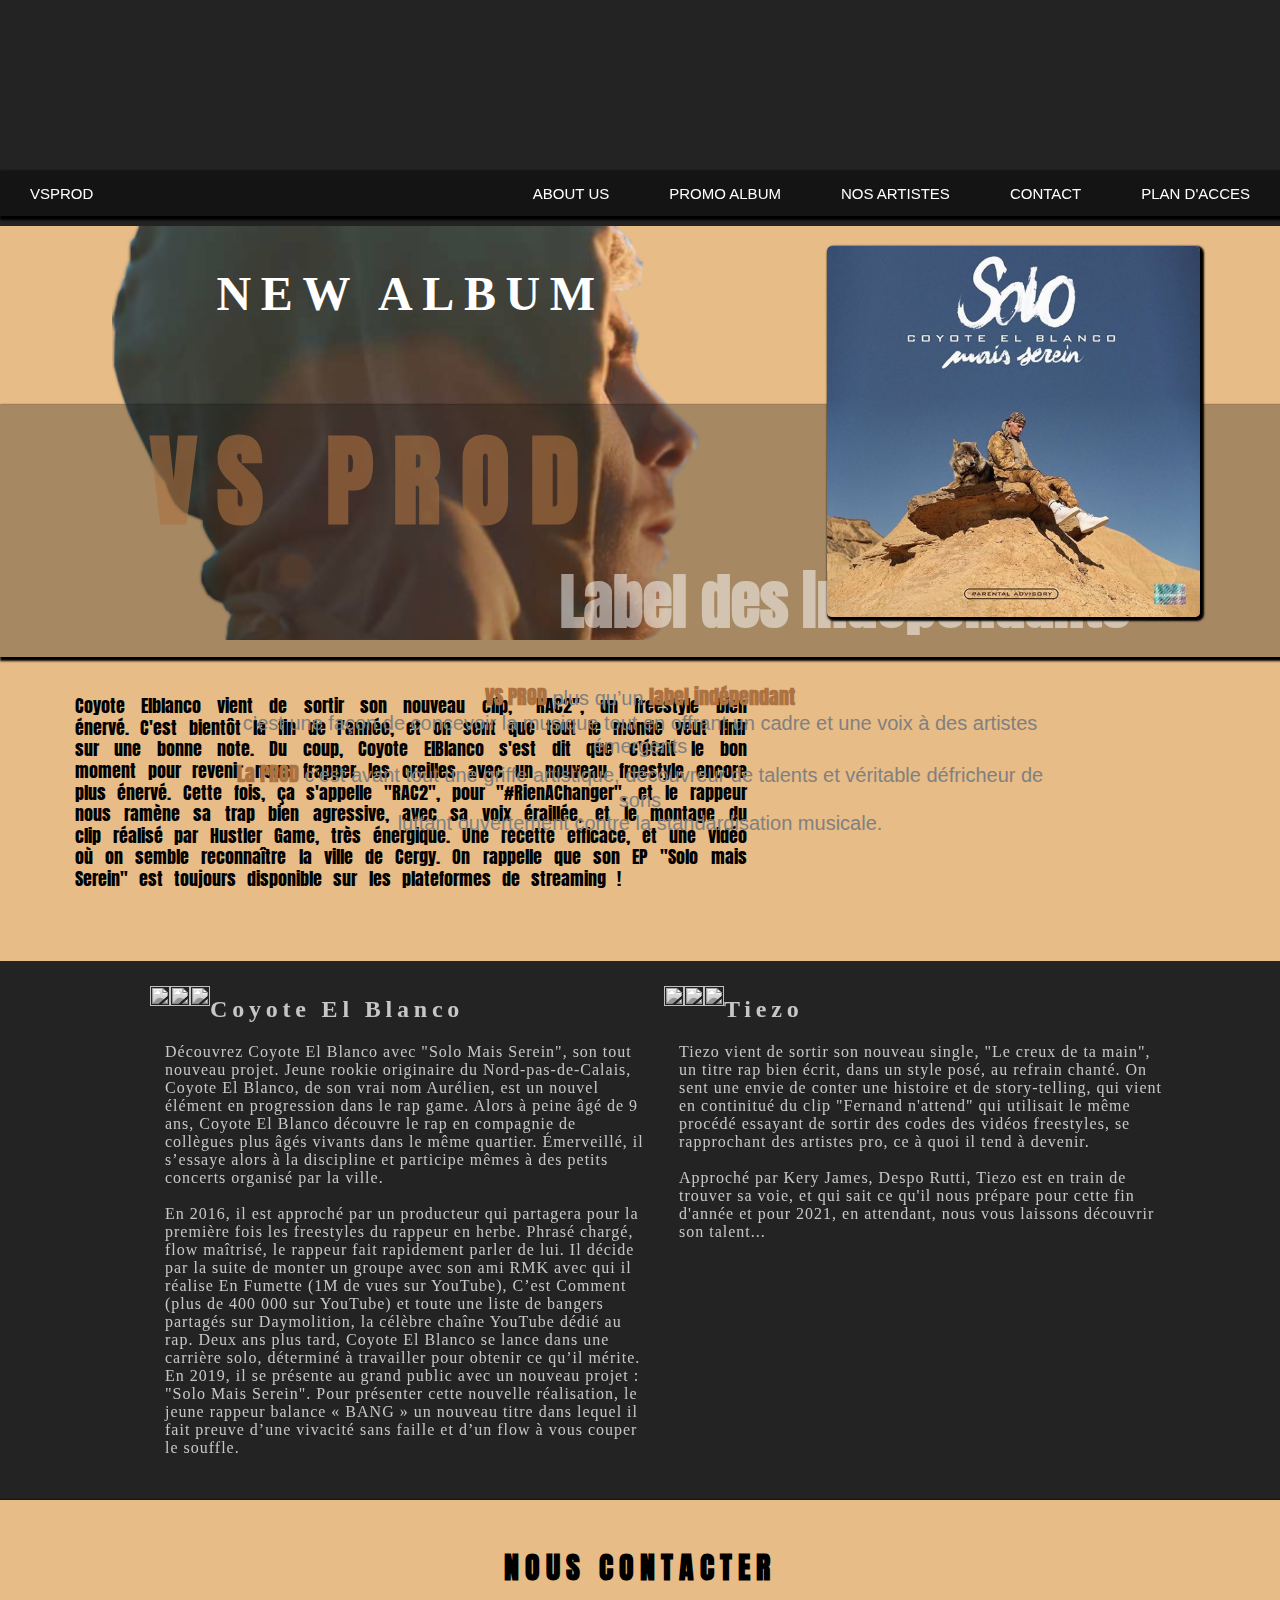
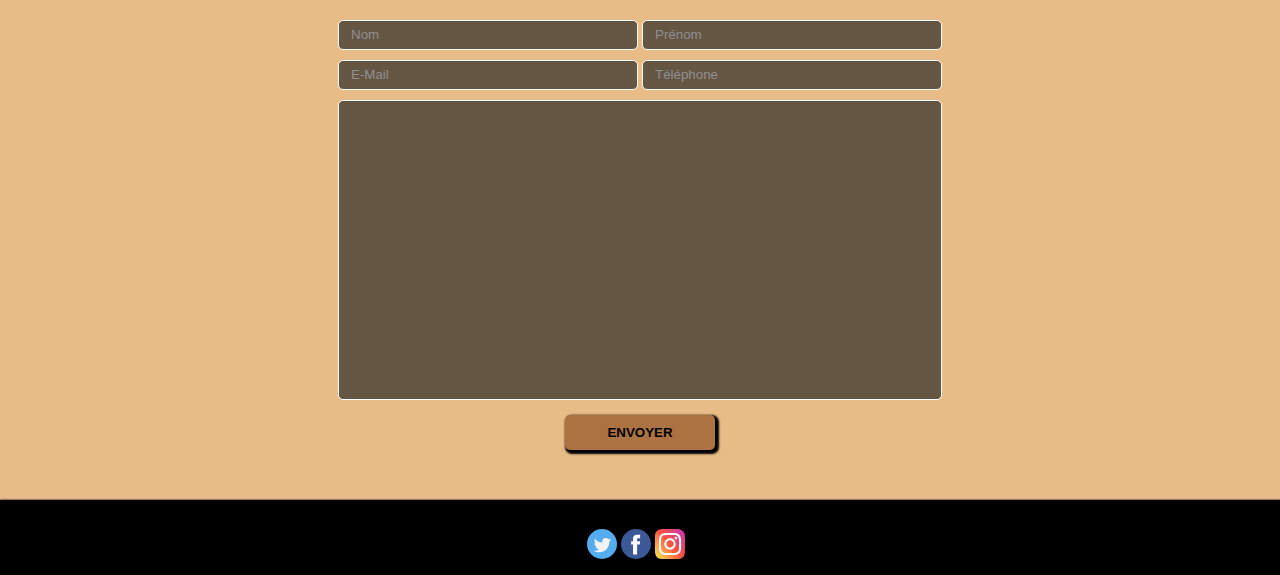
==== commit 92b127e8: ""essais artiste demo"" ====
--- a/index.html
+++ b/index.html
@@ -5,12 +5,11 @@
     <meta charset="UTF-8">
     <meta name="viewport" content="width=device-width, initial-scale=1.0">
     <link href="https://fonts.googleapis.com/css2?family=Anton&display=swap" rel="stylesheet">
-    <link href="https://fonts.googleapis.com/css2?family=Roboto+Slab:wght@300;400;900&family=Roboto:wght@100;500&display=swap">
-
     <link rel="stylesheet" href="assets/css/transition.css">
     <link rel="stylesheet" href="assets/css/style.css">
     <link rel="stylesheet" href="assets/css/bloc2-newalbum.css">
     <link rel="stylesheet" href="assets/css/form (copie).css">
+    <link rel="stylesheet" href="assets/css/artistesdemo.css">
     <title>VS PROD - Label de production de Street Artiste / AMIENS</title>
 </head>
 
@@ -19,8 +18,9 @@
     <!--Video bg page de garde -->
     <div id="homePage">
         <video autoplay loop muted id="videobg" poster=none>
-      <source src="assets/video/coyote-elblanco-rmk-comptearebours-car2 (online-video-cutter.com).mp4" type="video/mp4">
-    </video>
+            <source src="assets/video/coyote-elblanco-rmk-comptearebours-car2 (online-video-cutter.com).mp4"
+                type="video/mp4">
+        </video>
 
         <div class="textLabelBox">
             <div>
@@ -32,8 +32,12 @@
         </div>
         <div>
             <p class="showen" id=textBG>
-                <span class=titleColor>VS PROD</span> plus qu’un <span class=titleColor>label indépendant</span> <br> c’est une façon de concevoir la musique tout en offrant un cadre et une voix à des artistes émergents<br>
-                <span class=titleColor>La PROD</span> c’est avant tout une griffe artistique, découvreur de talents et véritable défricheur de sons <br> luttant ouvertement contre la standardisation musicale.
+                <span class=titleColor>VS PROD</span> plus qu’un <span class=titleColor>label indépendant</span> <br>
+                c’est une façon de concevoir la musique
+                tout en offrant un cadre et
+                une voix à des artistes émergents<br>
+                <span class=titleColor>La PROD</span> c’est avant tout une griffe artistique, découvreur de talents et
+                véritable défricheur de sons <br> luttant ouvertement contre la standardisation musicale.
             </p>
         </div>
     </div>
@@ -45,7 +49,7 @@
         <li class=navItem style="float: left;"><a class=active href="#homePage">VSPROD</a></li>
         <li class=navItem><a href="#accessPage">PLAN D'ACCES</a></li>
         <li class=navItem><a href="#bloc4">CONTACT</a></li>
-        <li class=navItem><a href="#artistPage">NOS ARTISTES</a></li>
+        <li class=navItem><a href="#artistContent">NOS ARTISTES</a></li>
         <li class=navItem><a href="#newalbum">PROMO ALBUM</a></li>
         <li class=navItem><a href="#aboutPage">ABOUT US</a></li>
     </ul>
@@ -59,12 +63,15 @@
             </div>
             <div id="imgCoyoteDetourage">
                 <img src="assets/img/coyote-detourage.png" alt="coyote"></div>
-
-
             <p>
-                Coyote Elblanco vient de sortir son nouveau clip, "RAC2", un freestyle bien énervé. C'est bientôt la fin de l'année, et on sent que tout le monde veut finir sur une bonne note. Du coup, Coyote ElBlanco s'est dit que c'était le bon moment pour revenir
-                nous frapper les oreilles avec un nouveau freestyle encore plus énervé. Cette fois, ça s'appelle "RAC2", pour "#RienAChanger", et le rappeur nous ramène sa trap bien agressive, avec sa voix éraillée, et le montage du clip réalisé par Hustler
-                Game, très énergique. Une recette efficace, et une vidéo où on semble reconnaître la ville de Cergy. On rappelle que son EP "Solo mais Serein" est toujours disponible sur les plateformes de streaming !
+                Coyote Elblanco vient de sortir son nouveau clip, "RAC2", un freestyle bien énervé. C'est bientôt la fin
+                de l'année, et on sent que tout le monde veut finir sur une bonne note. Du coup, Coyote ElBlanco s'est
+                dit que c'était le bon moment pour revenir
+                nous frapper les oreilles avec un nouveau freestyle encore plus énervé. Cette fois, ça s'appelle "RAC2",
+                pour "#RienAChanger", et le rappeur nous ramène sa trap bien agressive, avec sa voix éraillée, et le
+                montage du clip réalisé par Hustler
+                Game, très énergique. Une recette efficace, et une vidéo où on semble reconnaître la ville de Cergy. On
+                rappelle que son EP "Solo mais Serein" est toujours disponible sur les plateformes de streaming !
             </p>
         </div>
         <div id="newalbum-right">
@@ -77,12 +84,89 @@
 
             </div>
             <div id="lecteur">
-                <iframe src="https://www.youtube.com/embed/tOz1v3KYWaY" frameborder="0" allow="accelerometer; autoplay; clipboard-write; encrypted-media; gyroscope; picture-in-picture" allowfullscreen></iframe>
-            </div>
+            </div>
+            <iframe width="448" height="252" src="https://www.youtube.com/embed/tOz1v3KYWaY" frameborder="0"
+                allow="accelerometer; autoplay; clipboard-write; encrypted-media; gyroscope; picture-in-picture"
+                allowfullscreen></iframe>
         </div>
     </div>
 
 
+    <!-- Section présentation des artistes -->
+
+    <section class="artistContent">
+
+        <!-- Carte 1er artiste -->
+
+        <div class="artistCard1">
+            <div class="slider artistPicture">
+                <div class="slides">
+                    <div class="slide"><img src="../VSPROD/DL/Coyote/600x600 (1).jpg" alt="" width="514" height="514">
+                    </div>
+                    <div class="slide"><img src="../VSPROD/DL/Coyote/71378774_2305896576186486_2047503415008821248_n.jpg" alt="" width="514" height="514">
+                    </div>
+                    <div class="slide"><img src="../VSPROD/DL/Coyote/80645509_2464895350286607_7557354879866372096_n.jpg" alt="" width="514" height="514">
+                    </div>
+                </div>
+            
+                <article class="artistArticle">
+                    <h2>Coyote El Blanco</h2>
+                    <p>Découvrez Coyote El Blanco avec "Solo Mais Serein", son tout nouveau projet. 
+                        Jeune rookie originaire du Nord-pas-de-Calais, Coyote El Blanco, de son vrai nom Aurélien, 
+                        est un nouvel élément en progression dans le rap game. 
+                        Alors à peine âgé de 9 ans, Coyote El Blanco découvre le rap en compagnie de collègues plus âgés 
+                        vivants dans le même quartier. Émerveillé, il s’essaye alors à la discipline et participe mêmes à 
+                        des petits concerts organisé par la ville. <br> <br>
+
+                        En 2016, il est approché par un producteur qui partagera pour la première fois les freestyles du
+                        rappeur en herbe. Phrasé chargé, flow maîtrisé, le rappeur fait rapidement parler de lui. Il
+                        décide par la suite de monter un groupe avec son ami RMK avec qui il réalise En Fumette (1M de
+                        vues sur YouTube), C’est Comment (plus de 400 000 sur YouTube) et toute une liste de bangers
+                        partagés sur Daymolition, la célèbre chaîne YouTube dédié au rap. Deux ans plus tard, Coyote El
+                        Blanco se lance dans une carrière solo, déterminé à travailler pour obtenir ce qu’il mérite. En
+                        2019, il se présente au grand public avec un nouveau projet : "Solo Mais Serein". Pour présenter
+                        cette nouvelle réalisation, le jeune rappeur balance « BANG » un nouveau titre dans lequel il
+                        fait preuve d’une vivacité sans faille et d’un flow à vous couper le souffle.</p>
+                </article>
+            </div>
+        </div>
+
+        <!-- Carte 2eme artiste-->
+        <div class="artistCard2">
+            <div class="slider artistPicture">
+                <div class="slides">
+                    <div class="slide"><img src="../VSPROD/DL/Tiezo/tiezoscène.jpg" alt="" width="514" height="514">
+                    </div>
+                    <div class="slide"><img src="../VSPROD/DL/Tiezo/Tiezoslide2.png" alt="" width="514" height="514">
+                    </div>
+                    <div class="slide"><img src="../VSPROD/DL/Tiezo/Tiezoslide3.png" alt="" width="514" height="514">
+                    </div>
+                </div>
+
+                <article class="artistArticle">
+                    <h2>Tiezo</h2>
+                    <p>Tiezo vient de sortir son nouveau single, "Le creux de ta main", un titre rap bien écrit,
+                        dans un
+                        style posé, au refrain chanté.
+                        On sent une envie de conter une histoire et de story-telling, qui vient en continitué du
+                        clip
+                        "Fernand n'attend" qui utilisait le même procédé
+                        essayant de sortir des codes des vidéos freestyles, se rapprochant des artistes pro, ce à
+                        quoi
+                        il
+                        tend à devenir.
+                    <br> <br>
+                
+                Approché par Kery James, Despo Rutti, Tiezo est en train de trouver sa voie, 
+                et qui sait ce qu'il nous prépare pour cette fin d'année et pour 2021, en attendant, 
+                nous vous laissons découvrir son talent...</p>
+                </article>
+            </div>
+        </div>
+
+
+
+    </section>
 
     <div id="bloc4">
         <!-- Formulaire de contact -->
@@ -98,7 +182,8 @@
                 </div>
                 <div>
                     <input class="email" type="email" name="email" id="email" placeholder="E-Mail">
-                    <input class="phoneForm" type="tel" name="phone" id="phone" maxlength="10" pattern="[0-9]{10}" placeholder="Téléphone">
+                    <input class="phoneForm" type="tel" name="phone" id="phone" maxlength="10" pattern="[0-9]{10}"
+                        placeholder="Téléphone">
                 </div>
                 <div>
                     <textarea class="message" name="message" id="message" cols="30" rows="10"></textarea>
@@ -136,21 +221,11 @@
 
 <footer>
     <ul class=footerLink>
-        <l>
-            <a href=""><img class="footerLink" src="assets/img/twitter.svg" alt=""></a>
-        </l>
-        <l>
-            <a href=""><img class="footerLink" src="assets/img/facebook.svg" alt=""></a>
-        </l>
-        <l>
-            <a href=""><img class="footerLink" src="assets/img/instagram.svg" alt=""></a>
-        </l>
-        <l>
-            <a href=""><img class="footerLink" src="assets/img/" alt=""></a>
-        </l>
-        <l>
-            <a href=""><img class="footerLink" src="assets/img/" alt=""></a>
-        </l>
+        <l><a href=""><img class="footerLink" src="assets/img/twitter.svg" alt=""></a></l>
+        <l><a href=""><img class="footerLink" src="assets/img/facebook.svg" alt=""></a></l>
+        <l><a href=""><img class="footerLink" src="assets/img/instagram.svg" alt=""></a></l>
+        <l><a href=""><img class="footerLink" src="assets/img/" alt=""></a></l>
+        <l><a href=""><img class="footerLink" src="assets/img/" alt=""></a></l>
     </ul>
 </footer>
 
--- a/assets/css/style.css
+++ b/assets/css/style.css
@@ -1,162 +1,136 @@
-html,
-body {
-    margin: 0;
-    padding: 0;
-    background: black;
-    color: white;
-    font-family: 'Anton', sans-serif;
+html, body {
+  margin: 0;
+  padding: 0;
+  background: black;
+  color: white;
+  font-family: 'Anton', sans-serif;
 }
 
 img {
-    width: 100%;
-    height: auto;
+  width: 100%;
+  height: auto;
 }
 
-h2 {
-    font-family: 'Roboto Slab', serif;
-    letter-spacing: 0.2em;
-    font-weight: 900;
+/* Vide en bg page de garde */
+video {
+  position: relative;
+  z-index: 2;
+  margin-left: 8%;
+  height: 84%;
+  width: 84%;
 }
-
-
-/* Vide en bg page de garde */
-
-video {
-    position: relative;
-    z-index: 2;
-    margin-left: 8%;
-    height: 84%;
-    width: 84%;
+/* Box Text par dessus la video */
+.textLabelBox {
+  display: flex;
+  flex-direction: column;
+  position: absolute;
+  z-index: 3;
+  height: auto;
+  width: 100%;
+  left: 0;
+  top: 45%;
+  background-color:  rgba(16,16,16, 0.3);
+  box-shadow: 2px 2px 2px 2px black;
+  color: rgba(255, 255, 255, 0.5);
+  
 }
-
-
-/* Box Text par dessus la video */
-
-.textLabelBox {
-    display: flex;
-    flex-direction: column;
-    position: absolute;
-    z-index: 3;
-    height: auto;
-    width: 100%;
-    left: 0;
-    top: 45%;
-    background-color: rgba(16, 16, 16, 0.3);
-    box-shadow: 2px 2px 2px 2px black;
-    color: rgba(255, 255, 255, 0.5);
-}
-
-.textLabelBox h2,
-.textLabelBox h3,
-.textLabelBox p {
-    margin: 0;
-    padding: 0;
+.textLabelBox h2, .textLabelBox h3, .textLabelBox p {
+  
+  margin: 0;
+  padding: 0;
 }
 
 
 /* titre superposé à  la video */
-
 #titleBG {
-    float: left;
-    font-size: 100px;
-    padding-left: 150px;
-    opacity: 0.6;
+  float: left;
+  font-size: 100px;
+  padding-left: 150px;
+  opacity: 0.6;
 }
-
 .titleColor {
-    color: #ac7241;
-    font-weight: bold;
-    font-family: 'Anton', sans-serif;
+  color: #ac7241;
+  font-weight: bold;
+  font-family: 'Anton', sans-serif;
 }
-
 #subTitleBG {
-    float: right;
-    font-size: 60px;
-    padding-right: 150px;
-    margin-bottom: 10px;
+  float: right;
+  font-size: 60px;
+  padding-right: 150px;
+  margin-bottom: 10px;
 }
-
 #textBG {
-    z-index: 5;
-    position: absolute;
-    width: 64%;
-    left: 18%;
-    bottom: 45px;
-    text-align: center;
-    font-size: 20px;
-    color: #808080;
-    font-family: Helvetica, sans-serif;
+  z-index: 5;
+  position: absolute;
+  width: 64%;
+  left: 18%;
+  bottom: 45px;
+  text-align: center;
+  font-size: 20px;
+  color: #808080;
+  font-family: Helvetica, sans-serif;
 }
 
 
 /* bar de navigation mode sticky*/
-
 .navBar {
-    z-index: 50;
-    list-style-type: none;
-    height: auto;
-    width: 100%;
-    padding: 0;
-    margin-bottom: 10px;
-    overflow: hidden;
-    background-color: rgba(16, 16, 16, 0.8);
-    position: -webkit-sticky;
-    /* Safari */
-    box-shadow: 2px 2px 2px 2px black;
-    position: sticky;
-    top: 0;
+  z-index: 50;
+  list-style-type: none;
+  height: auto;
+  width: 100%;
+  padding: 0;
+  margin-bottom: 10px;
+  overflow: hidden;
+  background-color: rgba(16,16,16,0.8);
+  position: -webkit-sticky; /* Safari */
+  box-shadow: 2px 2px 2px 2px black;
+  position: sticky;
+  top: 0;
 }
-
 .navBar li {
-    float: right;
-    font-size: 15px;
-    font-family: Helvetica, sans-serif;
+  float: right;
+  font-size: 15px;
+  font-family: Helvetica, sans-serif;
 }
-
 .navBar a {
-    display: block;
-    color: white;
-    text-align: center;
-    padding: 14px 30px;
-    text-decoration: none;
-    border-radius: 5px;
+  display: block;
+  color: white;
+  text-align: center;
+  padding: 14px 30px;
+  text-decoration: none;
+  border-radius: 5px;
 }
-
 .navBar a:focus {
-    background-color: #151515;
-    opacity: 0.8;
-    color: #c87c60
+  background-color:#151515;
+  opacity: 0.8;
+  color: #c87c60
 }
-
 .navBar a:hover {
-    background-color: #111;
-    opacity: 0.8;
+  background-color: #111;
+  opacity: 0.8;
 }
-
 .navBar a:active {
-    background-color: #252525;
-    opacity: 0.8;
+  background-color:#252525;
+  opacity: 0.8;
 }
 
 
 /* Section footer */
-
 footer ul {
-    z-index: 5;
-    text-align: center;
-    height: 100px;
-    list-style-type: none;
-    background-color: black;
-    box-shadow: 2px 2px 2px 2px black;
-    margin: 0;
-    padding: 0%;
+  z-index: 5;
+  text-align: center;
+  height: 100px; 
+  list-style-type: none;
+  background-color:  black;
+  box-shadow: 2px 2px 2px 2px black;
+  margin: 0;
+  padding: 0%;
 }
-
 footer a {
-    font-size: 50px;
+  font-size: 50px;
+  
 }
-
 .footerLink {
-    height: 30px;
-    width: auto;
-}+  height: 30px;
+  width: auto;
+}
--- a/assets/css/bloc2-newalbum.css
+++ b/assets/css/bloc2-newalbum.css
@@ -4,18 +4,11 @@
     padding: 0;
 }
 
-
-/* A METTRE DANS LE HEAD*/
-
-<link href="https://fonts.googleapis.com/css2?family=Roboto+Slab:wght@300;400;900&family=Roboto:wght@100;500&display=swap"
-/*  */
-
 h2 {
-    font-family: 'Roboto Slab', serif;
+    font-family: Roboto;
     letter-spacing: 0.2em;
     font-weight: 900;
 }
-
 
 /*BLOC 2 - NEW ALBUM */
 
@@ -23,7 +16,7 @@
     display: flex;
     width: 100%;
     height: 100%;
-    margin-top: 4%;
+    padding-bottom: 4%;
     background-color: #E7BC87;
 }
 
@@ -34,13 +27,12 @@
 }
 
 #imgCoyoteDetourage {
-    width: 60%;
-    margin-left: 25%;
+    width: 80%;
+    margin-left: 15%;
     height: auto;
     opacity: 0.8;
     padding-top: 0;
 }
-
 #title-newalbum {
     z-index: 5;
     position: absolute;
@@ -56,7 +48,7 @@
 #newalbum-left p {
     width: 90%;
     height: 30%;
-    padding-left: 12%;
+    padding-left: 10%;
     margin-top: 50px;
     font-size: 18px;
     word-spacing: 0.4em;
@@ -72,21 +64,20 @@
     height: 100%;
     display: inline;
     text-align: center;
+    
 }
 
 #vignettealbum img {
-    width: 60%;
+    width: 70%;
     height: auto;
     margin-top: 20px;
-    margin-bottom: 25px;
-<<<<<<< HEAD
-=======
+    margin-bottom: 30px;
     border-radius: 5px;
->>>>>>> 05edeaef610e8be4d893d9061b8104f672330e9b
     box-shadow: 2px 2px 2px 2px black;
 }
 
 #lecteur {
-    display: inline;
-    width: 60%;
+    display: inline-block;  
+    width: auto;
+    height: auto;
 }--- a/assets/css/form (copie).css
+++ b/assets/css/form (copie).css
@@ -1,9 +1,7 @@
-body,
-html {
+body, html {
     margin: 0;
     padding: 0;
 }
-
 
 /* Bloc 4 - Formulaire */
 
@@ -18,14 +16,15 @@
 .contactUs h2 {
     /* font-family: 'Roboto Slab', serif; */
     color: black;
+    letter-spacing: 0.2em;
+    font-weight: 900;
     text-transform: uppercase;
     text-align: center;
     padding-left: 0;
     margin-bottom: 30px;
     text-align: center;
     align-items: center;
-}
-
+}    
 
 /* styles formulaire de contact */
 
@@ -39,58 +38,33 @@
     font-family: 'Anton', sans-serif;
 }
 
-<<<<<<< HEAD
-.lastname,
-.firstname,
-.email,
-.phoneForm,
-.message {
-    background: #242323;
-    border: 1px solid #FFF;
-=======
 
 .lastname, .firstname, .email, .phoneForm, .message  {
     background:#242323aa;
     border: 1px solid  #FFF;
->>>>>>> 05edeaef610e8be4d893d9061b8104f672330e9b
     border-radius: 5px;
     margin-bottom: 10px;
     padding-right: 0;
 }
 
-.lastname:hover,
-.firstname:hover,
-.email:hover,
-.phoneForm:hover,
-.message:hover {
-    border: 2px solid #FFF;
+.lastname:hover, .firstname:hover, .email:hover, .phoneForm:hover, .message:hover  {
+    border: 2px solid  #FFF;
     box-sizing: border-box;
 }
 
-<<<<<<< HEAD
-.lastname::placeholder,
-.firstname::placeholder,
-.email::placeholder,
-.phoneForm::placeholder {
-    color: #90909050;
-=======
 .lastname::placeholder, .firstname::placeholder, .email::placeholder, .phoneForm::placeholder {
     color:#909090;
->>>>>>> 05edeaef610e8be4d893d9061b8104f672330e9b
     /* font-weight: bold; */
-    padding-left: 10px;
+    padding-left: 10px;    
 }
 
-.lastname,
-.firstname,
-.email,
-.phoneForm {
+.lastname, .firstname, .email, .phoneForm {
     height: 30px;
     width: 300px;
     box-sizing: border-box;
 }
 
-.message {
+.message{
     height: 300px;
     width: 604px;
     color: #FFF;
@@ -126,7 +100,7 @@
     align-content: center;
     width: 100%;
     height: auto;
-    background-color: rgba(16, 16, 16, 0.9);
+    background-color:  rgba(16,16,16, 0.9);
     box-shadow: 2px 2px 2px 2px black;
 }
 
@@ -141,7 +115,7 @@
 }
 
 .socials {
-    margin: 33px auto 33px 40px;
+    margin: 33px auto 33px 40px; 
     /* margin-top: 33px; */
     width: 50px;
     height: 50px;
@@ -151,9 +125,9 @@
     grid-column-gap: 20px;
     grid-row-gap: 20px;
 }
-
+    
 .soundcloud {
-    grid-area: 1 / 1 / 2 / 2;
+     grid-area: 1 / 1 / 2 / 2;
 }
 
 .facebook {
--- a/assets/css/artistesdemo.css
+++ b/assets/css/artistesdemo.css
@@ -0,0 +1,136 @@
+/* body,
+html {
+    margin: 0;
+    padding: 0;
+    width: 100%;
+    height: 100%;
+} */
+ .artistContent {
+     height: 100%;
+     width: 100%;
+ }
+ 
+body {
+    background-color: #242323;
+}
+
+
+.artistCard1 h2, .artistCard2 h2 {
+    font-family: 'Roboto Slab', serif;
+    letter-spacing: 0.2em;
+    margin-top: 0;
+    padding-top: 10px;
+    padding-left: 10px;
+    color: thistle;
+}
+
+.artistCard1 p, .artistCard2 p {
+
+    padding-left: 15px;
+    padding-right: 15px;
+    letter-spacing: 1px;
+    color: thistle;
+}
+
+.artistContent {
+
+    width: 100%;
+    display: flex;
+    flex-direction: row;
+    justify-content: space-between;
+}
+
+.artistCard1 {
+    width: 514px;
+    height: 514px;
+    margin-left: 150px;
+    margin-right: 0px;
+    padding-top: 25px;
+    /* margin-right: 30px; */
+}
+
+.artistCard2 {
+    width: 514px;
+    height: 514px;
+    margin-left: 0px;
+    margin-right: 150px;
+    padding-top: 25px;
+    /* margin-right: 30px; */
+}
+
+
+
+
+.artistArticle {
+    position: sticky;
+    margin-top: 0;
+    padding-top: 0;
+    /* max-height: 250px; */
+    background: transparent;
+    font-family: Hserif;
+
+}
+
+.artistPicture {
+
+    width: 100%;
+    margin-left: 15px;
+    filter: grayscale(100%);
+    transition: .3s ease-in-out;
+}
+
+.artistPicture:hover {
+    filter: grayscale(0);
+    transform: scale(1.05);
+}
+
+.slider {
+margin-right: 15px;
+    width: 514px;
+    overflow: hidden;
+    margin: auto;
+    margin-bottom: 0;
+
+}
+
+.slides {
+    width: calc(514px * 3);
+    animation: glisse 25s infinite;
+}
+
+.slide {
+
+    float: left;
+}
+
+@keyframes glisse {
+    0% {
+        transform: translateX(0);
+    }
+
+    10% {
+        transform: translateX(0);
+    }
+
+    33% {
+        transform: translate(-514px);
+    }
+
+    43% {
+        transform: translateX(-514px);
+    }
+
+    66% {
+        transform: translateX(-1028px);
+    }
+
+    76% {
+        transform: translateX(-1028px);
+    }
+
+    100% {
+        transform: translateX(0);
+    }
+}
+
+
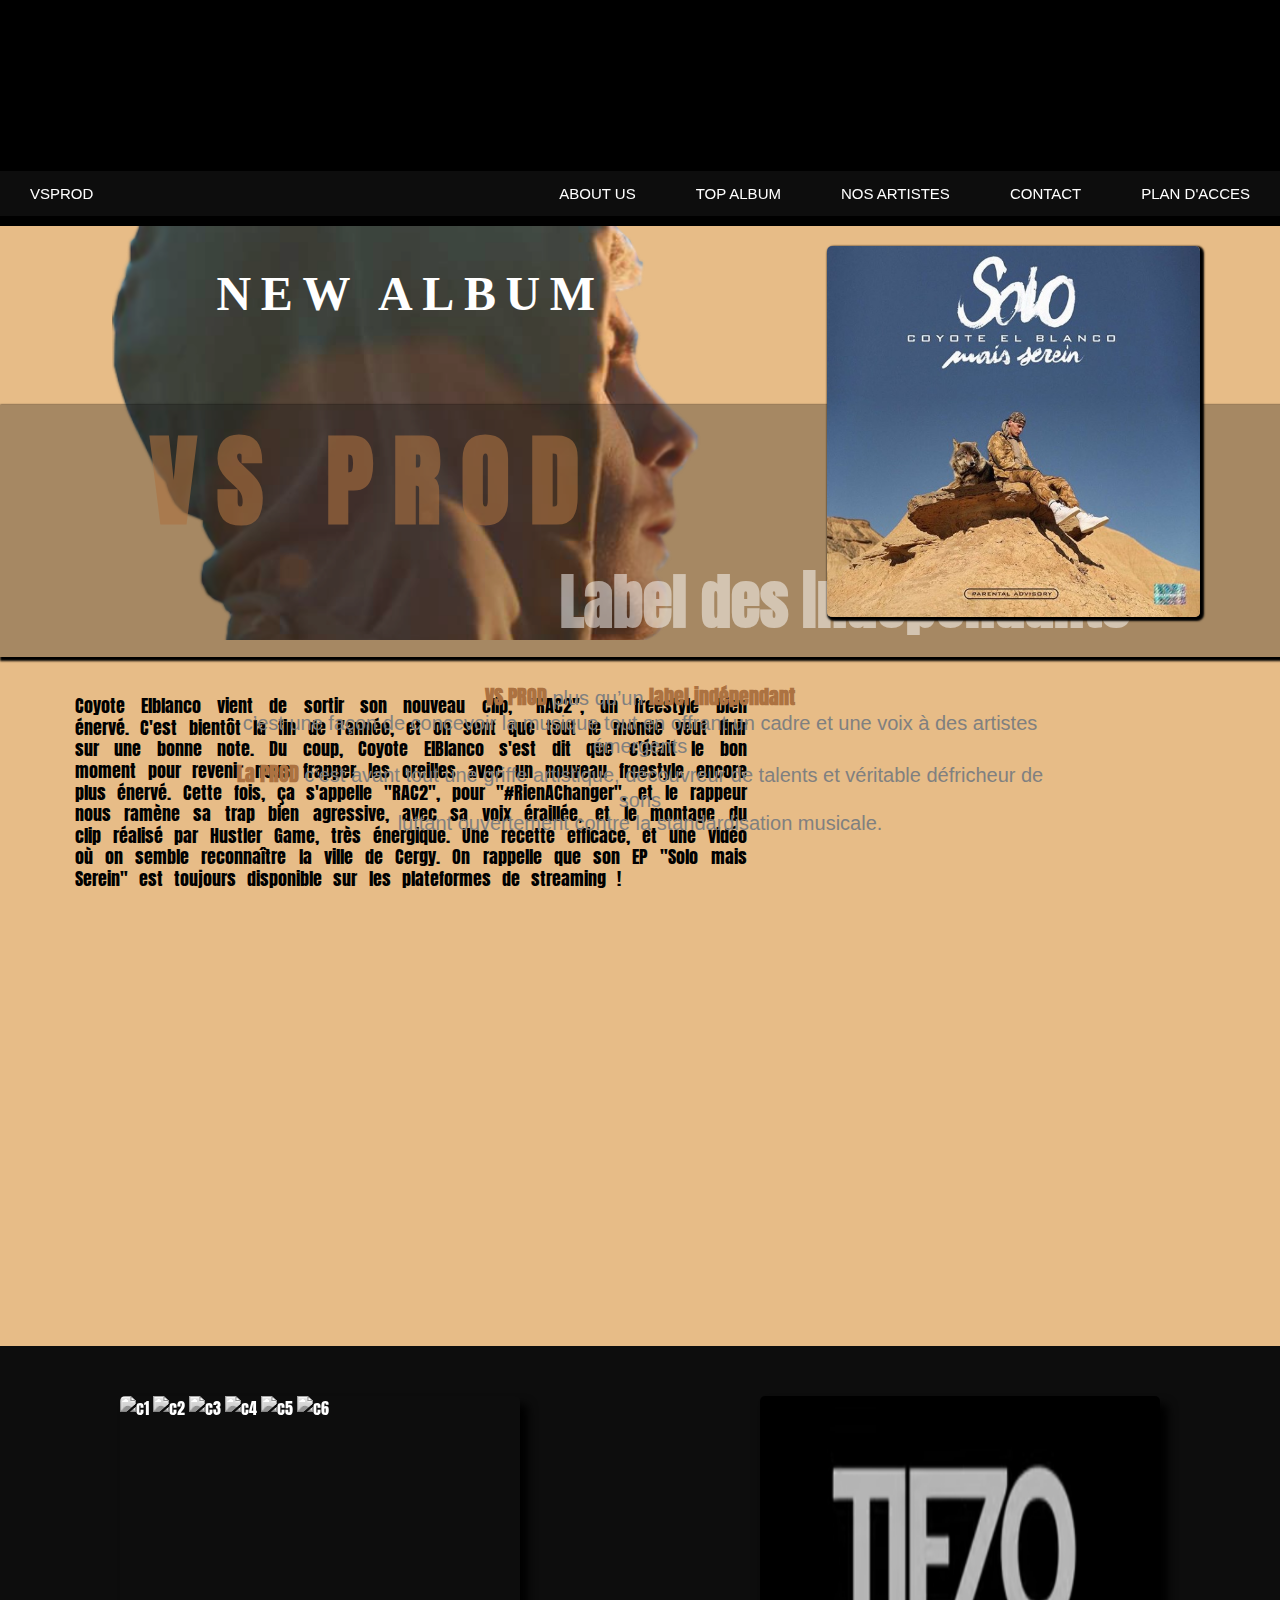
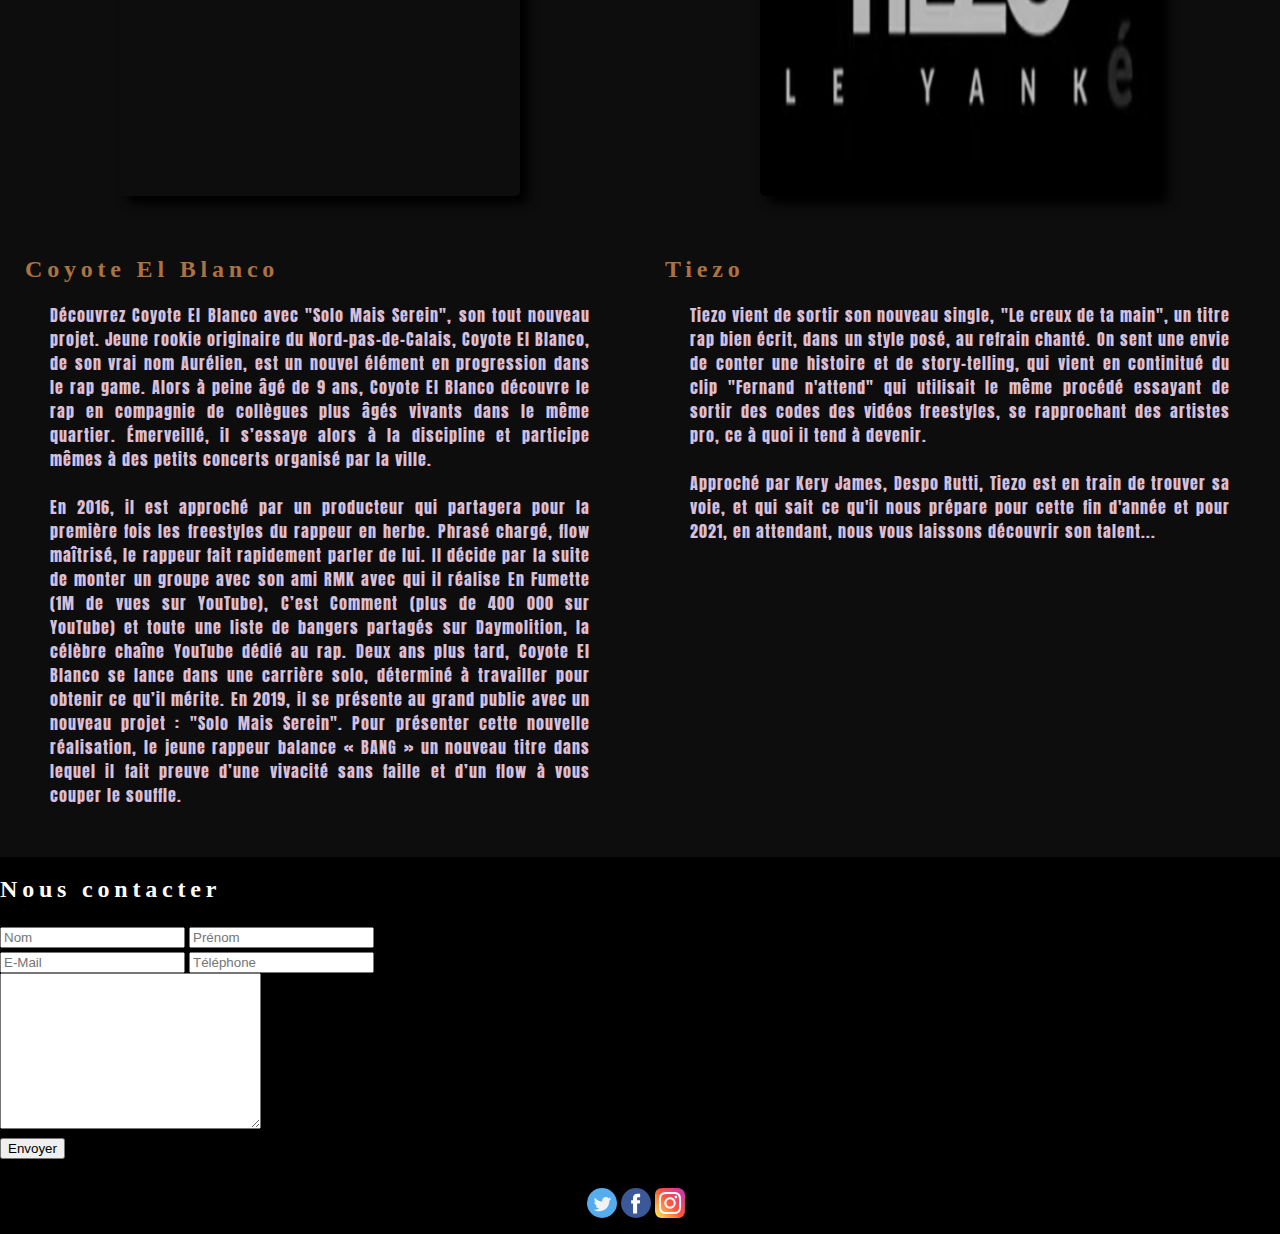
==== commit 82d95889: ""fin intégration"" ====
--- a/index.html
+++ b/index.html
@@ -8,15 +8,15 @@
     <link rel="stylesheet" href="assets/css/transition.css">
     <link rel="stylesheet" href="assets/css/style.css">
     <link rel="stylesheet" href="assets/css/bloc2-newalbum.css">
-    <link rel="stylesheet" href="assets/css/form (copie).css">
-    <link rel="stylesheet" href="assets/css/artistesdemo.css">
+    <link rel="stylesheet" href="assets/css/artistSlider.css">
+    <link rel="stylesheet" href="assets/css/form.css">
     <title>VS PROD - Label de production de Street Artiste / AMIENS</title>
 </head>
 
 <body>
 
     <!--Video bg page de garde -->
-    <div id="homePage">
+    <div id="homePage" class="flashen">
         <video autoplay loop muted id="videobg" poster=none>
             <source src="assets/video/coyote-elblanco-rmk-comptearebours-car2 (online-video-cutter.com).mp4"
                 type="video/mp4">
@@ -47,16 +47,16 @@
     <!-- Bar de Navigation avec option sticky-->
     <ul class=navBar id=navBar>
         <li class=navItem style="float: left;"><a class=active href="#homePage">VSPROD</a></li>
-        <li class=navItem><a href="#accessPage">PLAN D'ACCES</a></li>
-        <li class=navItem><a href="#bloc4">CONTACT</a></li>
-        <li class=navItem><a href="#artistContent">NOS ARTISTES</a></li>
-        <li class=navItem><a href="#newalbum">PROMO ALBUM</a></li>
-        <li class=navItem><a href="#aboutPage">ABOUT US</a></li>
+        <li class=navItem><a class=flahsPage href="#accessPage">PLAN D'ACCES</a></li>
+        <li class=navItem><a class=flahsPage href="#bloc4">CONTACT</a></li>
+        <li class=navItem><a class=flahsPage href="#bloc3">NOS ARTISTES</a></li>
+        <li class=navItem><a class=flahsPage href="#newalbum">TOP ALBUM</a></li>
+        <li class=navItem><a class=flahsPage href="#aboutPage">ABOUT US</a></li>
     </ul>
 
 
     <!--BLOC 2 NEW ALBUM -->
-    <div id="newalbum">
+    <div id="newalbum" class="flashen">
         <div id="newalbum-left">
             <div class="titleBlink" id="title-newalbum">
                 <h2>NEW ALBUM</h2>
@@ -80,37 +80,37 @@
         </div> -->
             <div id="vignettealbum">
                 <img class="imgBlink" src="assets/img/coyote-img-newalbum.jpg" alt="Pochette Album">
-
-
-            </div>
-            <div id="lecteur">
-            </div>
+            </div>
+            <div id="lecteur"></div>
             <iframe width="448" height="252" src="https://www.youtube.com/embed/tOz1v3KYWaY" frameborder="0"
                 allow="accelerometer; autoplay; clipboard-write; encrypted-media; gyroscope; picture-in-picture"
                 allowfullscreen></iframe>
-        </div>
-    </div>
-
-
-    <!-- Section présentation des artistes -->
-
-    <section class="artistContent">
-
-        <!-- Carte 1er artiste -->
-
-        <div class="artistCard1">
-            <div class="slider artistPicture">
-                <div class="slides">
-                    <div class="slide"><img src="../VSPROD/DL/Coyote/600x600 (1).jpg" alt="" width="514" height="514">
+                <iframe src="https://open.spotify.com/embed/album/0Gd4iLMvWBOoYfWsG2BeZr" 
+                    width="300" height="380" frameborder="0" allowtransparency="true" allow="encrypted-media"></iframe>
+        </div>
+    </div>
+
+
+    <div id=bloc3>
+
+        <!-- Section présentation des artistes -->
+        <div class=artistBox class="flashen">
+
+            <div class=coyoteArtist>
+
+                    <div id=coyoteSliderBox>
+                        <ul id="sCoyoteContent">
+                            <li><img class=coyoteImg src="DL/Coyote/coyote1.jpg" alt="c1"> </li>
+                            <li><img class=coyoteImg src="DL/Coyote/coyote2.jpg" alt="c2"></li>
+                            <li><img class=coyoteImg src="DL/Coyote/coyote3.jpg" alt="c3"></li>
+                            <li><img class=coyoteImg src="DL/Coyote/coyote4.jpg" alt="c4"></li>
+                            <li><img class=coyoteImg src="DL/Coyote/coyote5.jpg" alt="c5"></li>
+                            <li><img class=coyoteImg src="DL/Coyote/coyote6.jpg" alt="c6"></li>
+                        </ul>
                     </div>
-                    <div class="slide"><img src="../VSPROD/DL/Coyote/71378774_2305896576186486_2047503415008821248_n.jpg" alt="" width="514" height="514">
-                    </div>
-                    <div class="slide"><img src="../VSPROD/DL/Coyote/80645509_2464895350286607_7557354879866372096_n.jpg" alt="" width="514" height="514">
-                    </div>
-                </div>
-            
-                <article class="artistArticle">
-                    <h2>Coyote El Blanco</h2>
+                
+                <article class="coyoteArticle">
+                    <h2 class=titleColor>Coyote El Blanco</h2>
                     <p>Découvrez Coyote El Blanco avec "Solo Mais Serein", son tout nouveau projet. 
                         Jeune rookie originaire du Nord-pas-de-Calais, Coyote El Blanco, de son vrai nom Aurélien, 
                         est un nouvel élément en progression dans le rap game. 
@@ -129,48 +129,48 @@
                         fait preuve d’une vivacité sans faille et d’un flow à vous couper le souffle.</p>
                 </article>
             </div>
-        </div>
-
-        <!-- Carte 2eme artiste-->
-        <div class="artistCard2">
-            <div class="slider artistPicture">
-                <div class="slides">
-                    <div class="slide"><img src="../VSPROD/DL/Tiezo/tiezoscène.jpg" alt="" width="514" height="514">
+            
+            <div class=tiezoArtist>
+
+                    <div id=tiezoSliderBox>
+                        <ul id="sTiezoContent">
+                            <li><img class=tiezoImg src="DL/Tiezo/Capture.PNG" alt="c1"> </li>
+                            <li><img class=tiezoImg src="DL/Tiezo/Capture2.PNG" alt="c2"></li>
+                            <li><img class=tiezoImg src="DL/Tiezo/Capture3.PNG" alt="c3"></li>
+                            <li><img class=tiezoImg src="DL/Tiezo/Capture4.PNG" alt="c4"></li>
+                            <li><img class=tiezoImg src="DL/Tiezo/Capture5.PNG" alt="c5"></li>
+                            <li><img class=tiezoImg src="DL/Tiezo/Capture6.PNG" alt="c6"></li>
+                        </ul>
                     </div>
-                    <div class="slide"><img src="../VSPROD/DL/Tiezo/Tiezoslide2.png" alt="" width="514" height="514">
-                    </div>
-                    <div class="slide"><img src="../VSPROD/DL/Tiezo/Tiezoslide3.png" alt="" width="514" height="514">
-                    </div>
-                </div>
-
-                <article class="artistArticle">
-                    <h2>Tiezo</h2>
-                    <p>Tiezo vient de sortir son nouveau single, "Le creux de ta main", un titre rap bien écrit,
-                        dans un
-                        style posé, au refrain chanté.
-                        On sent une envie de conter une histoire et de story-telling, qui vient en continitué du
-                        clip
-                        "Fernand n'attend" qui utilisait le même procédé
-                        essayant de sortir des codes des vidéos freestyles, se rapprochant des artistes pro, ce à
-                        quoi
-                        il
-                        tend à devenir.
-                    <br> <br>
                 
-                Approché par Kery James, Despo Rutti, Tiezo est en train de trouver sa voie, 
-                et qui sait ce qu'il nous prépare pour cette fin d'année et pour 2021, en attendant, 
-                nous vous laissons découvrir son talent...</p>
-                </article>
-            </div>
-        </div>
-
-
-
-    </section>
+                    <article class="tiezoArticle">
+                        <h2 class=titleColor>Tiezo</h2>
+                        <p>Tiezo vient de sortir son nouveau single, "Le creux de ta main", un titre rap bien écrit,
+                            dans un
+                            style posé, au refrain chanté.
+                            On sent une envie de conter une histoire et de story-telling, qui vient en continitué du
+                            clip
+                            "Fernand n'attend" qui utilisait le même procédé
+                            essayant de sortir des codes des vidéos freestyles, se rapprochant des artistes pro, ce à
+                            quoi
+                            il
+                            tend à devenir.
+                        <br> <br>
+                    
+                    Approché par Kery James, Despo Rutti, Tiezo est en train de trouver sa voie, 
+                    et qui sait ce qu'il nous prépare pour cette fin d'année et pour 2021, en attendant, 
+                    nous vous laissons découvrir son talent...</p>
+                    </article>
+
+            </div>
+        
+        </div>
+
+    </div>
 
     <div id="bloc4">
         <!-- Formulaire de contact -->
-        <section class="contactUs">
+        <section class="contactUs" class="flashen">
             <div>
                 <h2>Nous contacter</h2>
             </div>
--- a/assets/css/transition.css
+++ b/assets/css/transition.css
@@ -56,3 +56,27 @@
    80%   { opacity:1; }
    100% { opacity:0; }
  }
+
+ .flashen  {
+  animation-duration: 0.2s;
+  animation-name: flash;
+  animation-iteration-count: 1;
+  transition: none;
+}
+@keyframes flash {
+ 0%   { opacity:1; background-color: black;}
+ 50%   { opacity:0.9; background-color: white; }
+ 100% { opacity:0; }
+}
+
+/* .flashPage   {
+  animation-duration: 0.3s;
+  animation-name: flashingPage;
+  animation-iteration-count: 1;
+  transition: none;
+}
+@keyframes flashingPage {
+ 0%   { opacity:1; background-color: black;}
+ 50%   { opacity:0.9; background-color: white; }
+ 100% { opacity:0; }
+} */--- a/assets/css/style.css
+++ b/assets/css/style.css
@@ -103,7 +103,7 @@
 .navBar a:focus {
   background-color:#151515;
   opacity: 0.8;
-  color: #c87c60
+  color: #ac7241
 }
 .navBar a:hover {
   background-color: #111;
@@ -112,6 +112,7 @@
 .navBar a:active {
   background-color:#252525;
   opacity: 0.8;
+  color: #ac7241
 }
 
 
--- a/assets/css/artistSlider.css
+++ b/assets/css/artistSlider.css
@@ -0,0 +1,117 @@
+/* section blo3 artistes */
+#bloc3 {
+	background-color: rgba(16,16,16,0.8);
+	height: auto;
+	width: 100%;
+}
+
+.artistBox {
+	display: flex;
+	flex-wrap: wrap;
+	width: 100%;
+	height: auto;
+}
+
+.coyoteArtist, .tiezoArtist{
+	width: 50%;
+	height: auto;
+}
+
+@keyframes AutoSlide {
+	0% {
+		left: 0px; /*1ère image*/
+	}
+	10% {
+		left: 0px; /*idem pour attente*/
+	}
+	20% {
+		left: -403px; /*2ème image*/
+	}
+	30% {
+		left: -403px; /*idem pour attente*/
+	}
+	40% {
+		left: -806px; /*3ème image*/
+	}
+	50% {
+		left: -806px; /*idem pour attente*/
+	}
+	60% {
+		left: -1209px; /*4ème image*/
+	}
+	70% {
+		left: -1209px; /*idem pour attente*/
+	}
+	80% {
+		left: -1612px; /*5ème image*/
+	}
+	90% {
+		left: -1612px; /*idem pour attente*/
+	}
+
+	100% {
+		left: 0px; /*1ère image*/
+	}
+}
+
+.coyoteImg, .tiezoImg{
+	width: 400px;
+	height: 400px;
+	filter: grayscale(100%);
+    transition: .3s ease-in-out;
+}
+.coyoteImg:hover, .tiezoImg:hover {
+    filter: grayscale(0);
+    transform: scale(1.05);
+}
+
+#coyoteSliderBox, #tiezoSliderBox{
+	position: relative;
+	overflow: hidden;
+	width: 400px;
+	height: 400px;
+	margin: auto;
+	margin-top: 50px;
+	border-radius: 5px;
+    box-shadow: 8px 8px 10px black;
+}
+#sCoyoteContent li, #sTiezoContent li {
+	display: inline;
+	margin: 0;
+	padding: 0;
+}
+
+#sCoyoteContent, #sTiezoContent {
+	position: absolute;
+	top: 0;
+	left: 0;
+	width: 2400px;
+	margin: 0;            
+	padding: 0;
+	
+	/*CSS3 keyframes animation*/
+	animation-name: AutoSlide;
+	animation-duration: 20s;
+	animation-iteration-count: infinite;
+	animation-timing-function: ease-in-out;
+}
+
+.coyoteArticle, .tiezoArticle {
+	margin-bottom: 50px;
+	text-align: justify;
+}
+
+.coyoteArticle h2, .tiezoArticle h2 {
+    font-family: 'Roboto Slab', serif;
+    letter-spacing: 0.2em;
+    margin-top: 50px;
+    padding-top: 10px;
+    padding-left: 25px;
+	}
+
+.coyoteArticle p, .tiezoArticle p {
+    padding-left: 50px;
+    padding-right: 50px;
+    letter-spacing: 1px;
+    color: thistle;
+}